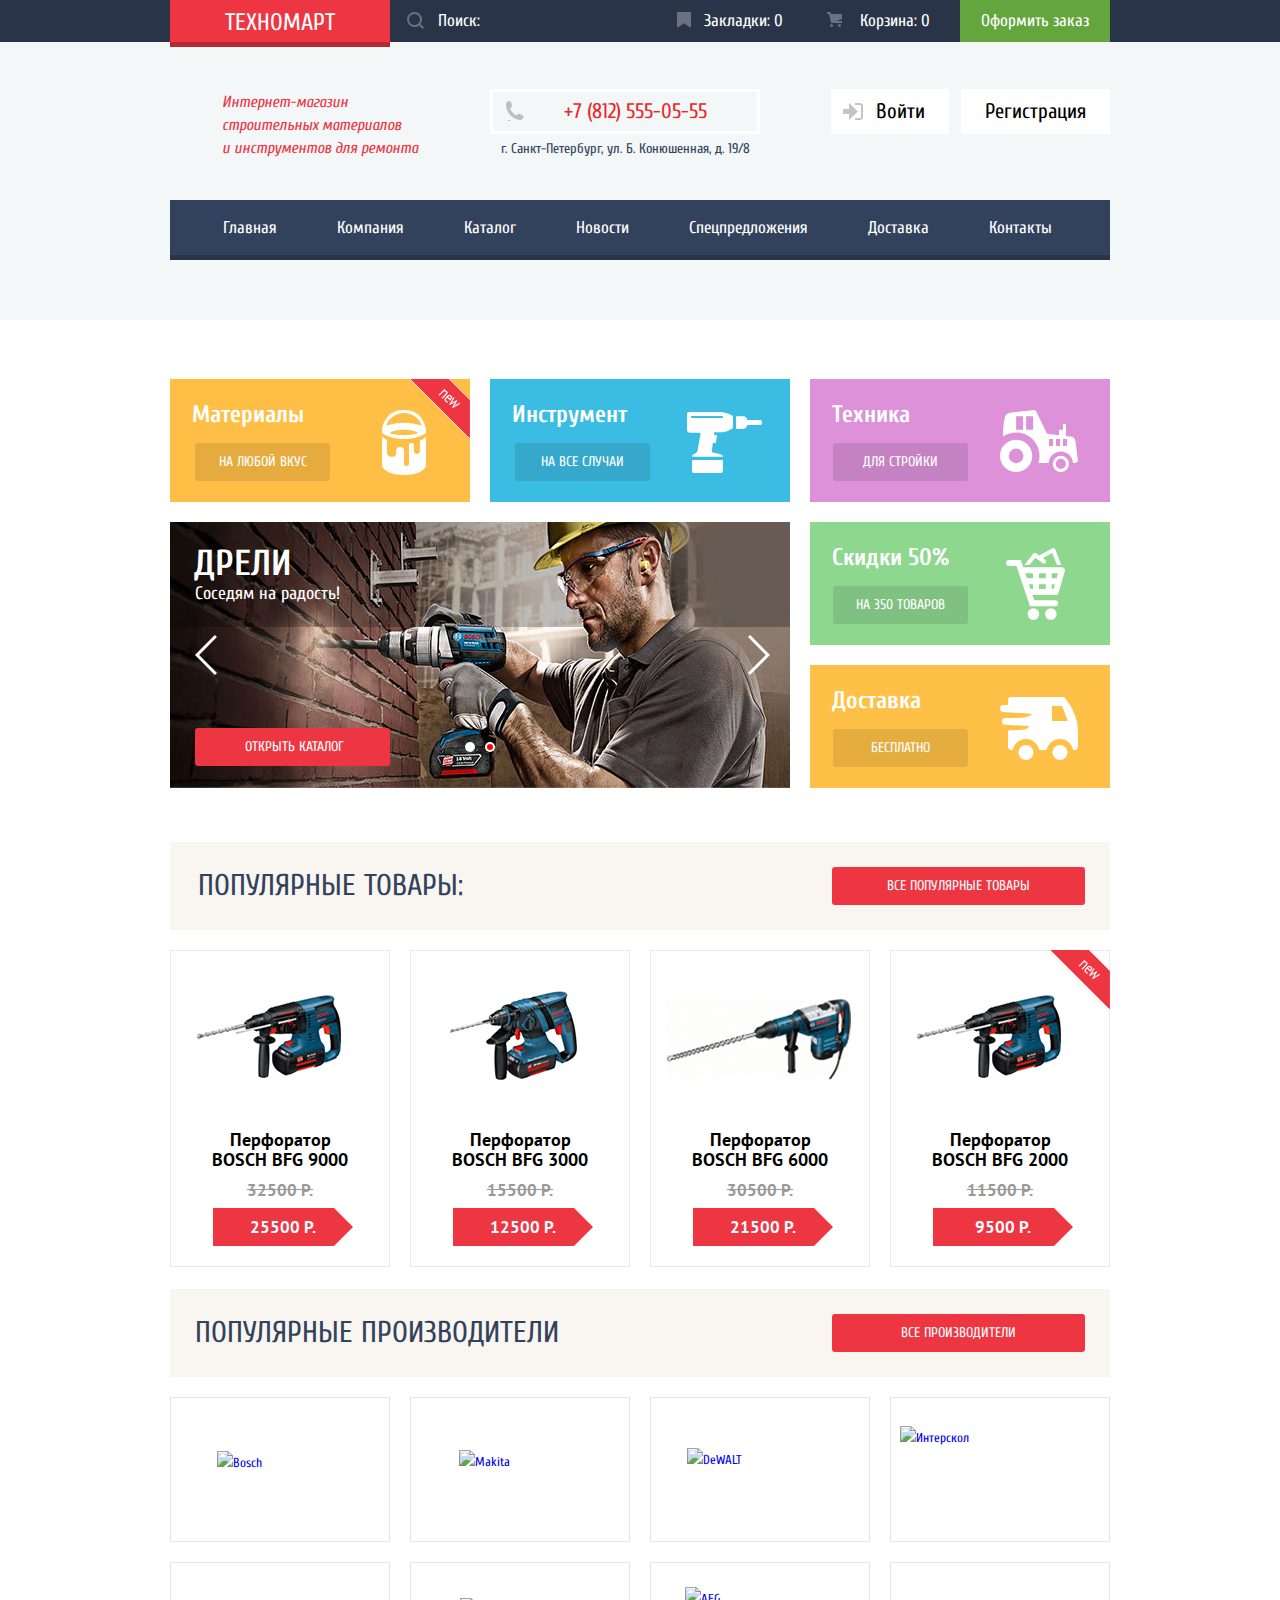
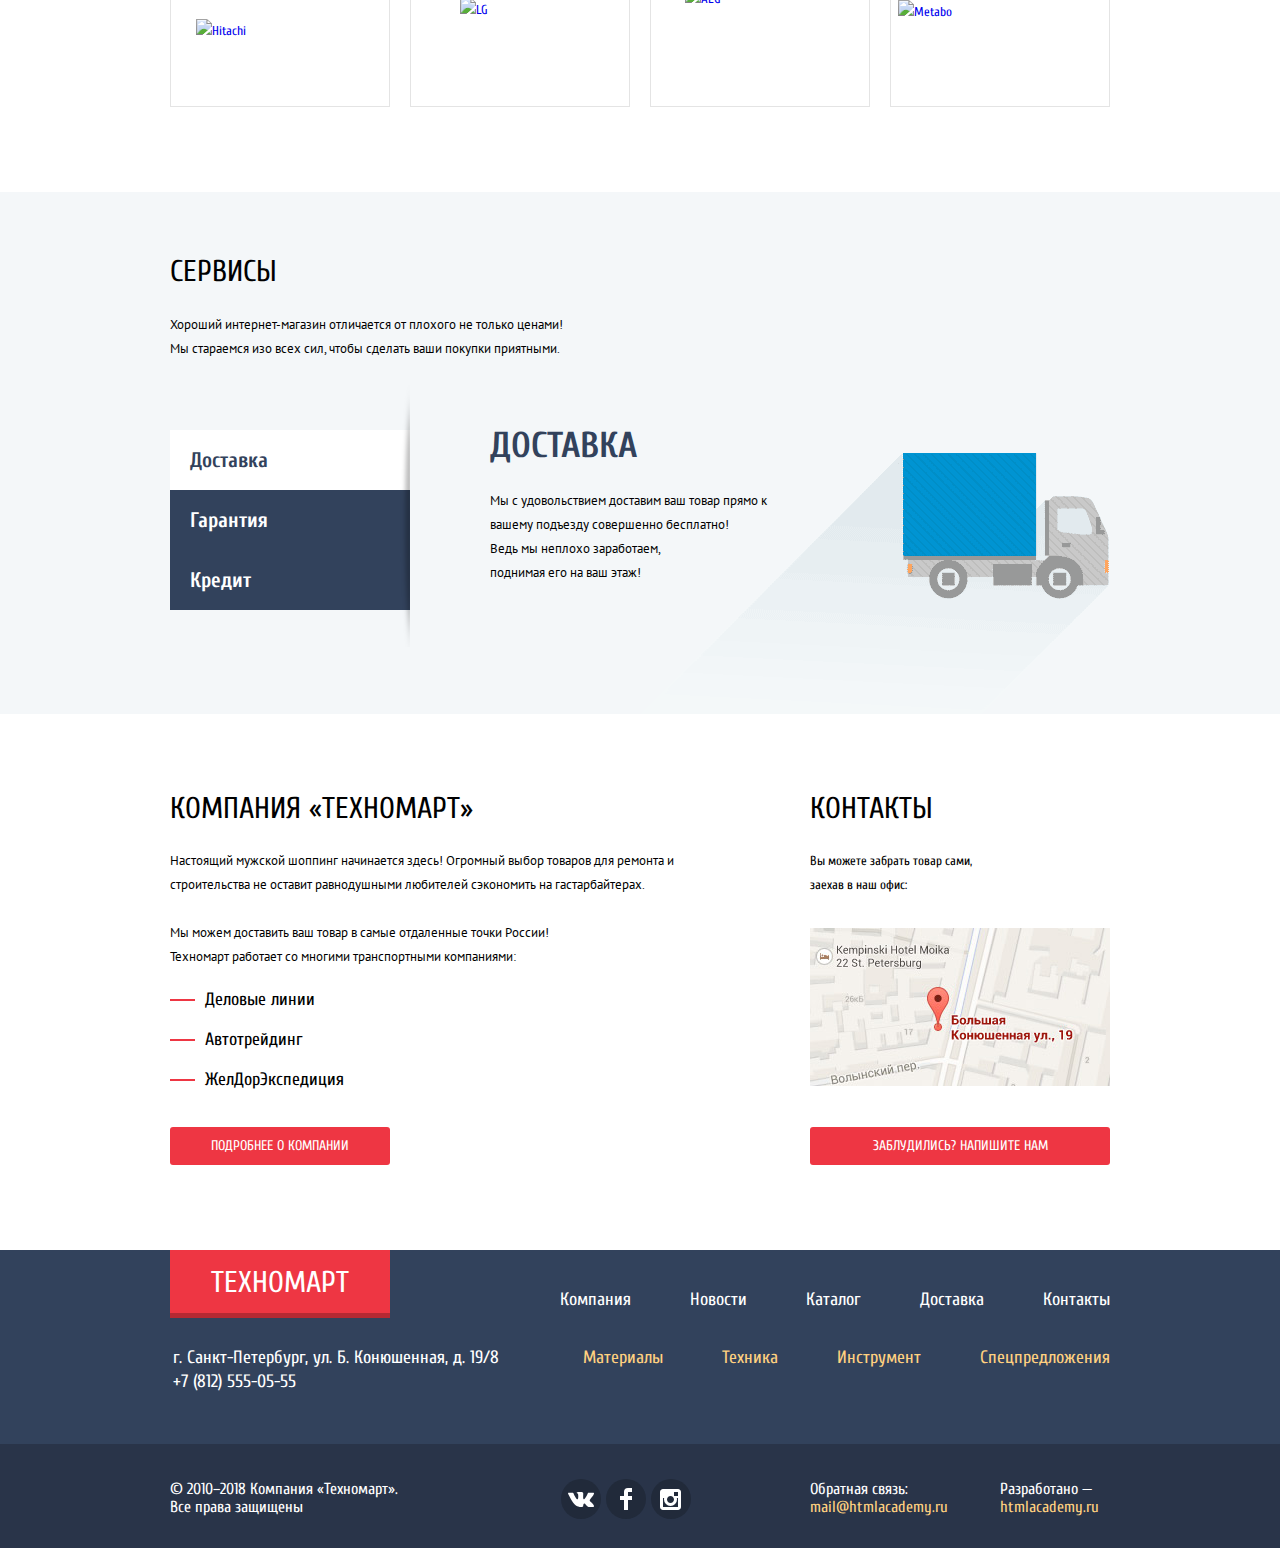
==== index.html @ 617eb65d "Fix d4" ====
<!DOCTYPE html>
<html lang="ru">
  <head>
    <meta charset="utf-8">
    <title>HTML Academy: Техномарт</title>
    <link href="https://fonts.googleapis.com/css?family=Cuprum:400,400i,700%7CPT+Sans:400,700&amp;subset=cyrillic" rel="stylesheet">
    <link rel="stylesheet" href="css/style.css">
  </head>
  <body>
	  <header class="site-header">
      <div class="site-header-bar">
        <div class="container">
          <a class="header-logo">Техномарт</a>
          <form class="bar-search" action="catalog.html" method="get">
            <label for="search-query" class="visually-hidden">Поиск по сайту</label>
            <input type="text" id="search-query" name="search-query" placeholder="Поиск:">
            <svg xmlns="http://www.w3.org/2000/svg" width="17" height="17" viewBox="0 0 17 17"><path d="M17 15.586l-3.542-3.542A7.465 7.465 0 0 0 15 7.5 7.5 7.5 0 1 0 7.5 15c1.71 0 3.282-.579 4.544-1.542L15.586 17 17 15.586zM2 7.5C2 4.467 4.467 2 7.5 2 10.532 2 13 4.467 13 7.5c0 3.032-2.468 5.5-5.5 5.5A5.506 5.506 0 0 1 2 7.5z"/></svg>
          </form>
          <a class="bar-bookmarks-link" href="#">Закладки: 0</a>
          <a class="bar-cart-link" href="#">Корзина: 0</a>
          <a class="bar-order-link" href="#">Оформить заказ</a>
        </div>
      </div>

      <div class="site-header-content container">
        <p class="header-slogan">Интернет-магазин строительных материалов и&nbsp;инструментов для ремонта</p>
        <div class="header-contacts">
          <a href="tel:+78125550555">+7 (812) 555-05-55</a>
          <p>г. Санкт-Петербург, ул. Б. Конюшенная, д. 19/8</p>
        </div>
        <ul class="authorization-block">
          <li><a class="login-link" href="#">Войти</a></li>
          <li><a class="registration-link" href="#">Регистрация</a></li>
        </ul>
      </div>

		  <nav class="site-header-menu container">
        <ul>
          <li><a href="index.html">Главная</a></li>
          <li><a href="#">Компания</a></li>
          <li><a href="catalog.html">Каталог</a></li>
          <li><a href="#">Новости</a></li>
          <li><a href="#">Спецпредложения</a></li>
          <li><a href="#">Доставка</a></li>
          <li><a href="#">Контакты</a></li>
        </ul>
      </nav>
	  </header>

    <main>
      <h1 class="visually-hidden">Интернет-магазин строительных материалов "Техномарт"</h1>

      <section class="promo-block container">
        <h2 class="visually-hidden">Промо блок</h2>

        <div class="promo-grid">
          <div class="promo-left-container">
            <ul class="promo-list">
              <li class="promo-materials">
                <span class="new">new</span>
                <b>Материалы</b>
                <a href="#">На любой вкус</a>
              </li>
              <li class="promo-product">
                <b>Инструмент</b>
                <a href="#">На все случаи</a>
              </li>
            </ul>

            <div class="slider">
              <section class="slide" id="slide-1">
                <img src="img/slider-1.jpg" width="620" height="266" alt="Слайд дрели">
                <h3>Дрели</h3>
                <p>Соседям на радость!</p>
                <a class="button" href="catalog.html">Открыть каталог</a>
              </section>
              <!-- <section class="slide" id="slide-2">
                <img src="img/slider-2.jpg" width="620" height="266" alt="Слайд перфораторы">
                <h3>Перфораторы</h3>
                <p>Настоящие мужские игрушки!</p>
                <a class="button" href="catalog.html">Открыть каталог</a>
              </section> -->

              <ul class="slider-dots">
                <li>
                  <a href="#slide-1">
                    <span class="visually-hidden">Слайд 1</span>
                  </a>
                </li>
                <li>
                  <a class="active" href="#slide-2">
                    <span class="visually-hidden">Слайд 2</span>
                  </a>
                </li>
              </ul>

              <button type="button" class="slider-previous-button"><img src="img/icon-left.svg" width="22" height="40" alt="Предыдущий слайд"></button>
              <button type="button" class="slider-next-button"><img src="img/icon-right.svg" width="22" height="40" alt="Следующий слайд"></button>
            </div>
        </div>

        <ul class="promo-list right-promo-col">
          <li class="promo-technics">
            <b>Техника</b>
            <a href="#">Для стройки</a>
          </li>
          <li class="promo-sale">
            <b>Скидки 50%</b>
            <a href="#">На 350 товаров</a>
          </li>
          <li class="promo-delivery">
            <b>Доставка</b>
            <a href="#">Бесплатно</a>
          </li>
        </ul>

        </div>
      </section>

      <section class="block-with-items popular-products-block container">
        <header>
          <h2>Популярные товары:</h2>
          <a class="button header-button" href="#">Все популярные товары</a>
        </header>

        <ul class="popular-products-list">
          <li>
            <article class="card">
              <img src="img/product-1.jpg" width="218" height="100" alt="Перфоратор BOSCH BFG 9000">
              <h3 class="product-title"><a href="#">Перфоратор BOSCH BFG 9000</a></h3>
              <s>32500 Р.</s>
              <a class="price" href="#">25500 Р.</a>
              <div class="card-buttons">
                <button type="button" class="buy-button">Купить</button>
                <button type="button" class="favorites-button">В закладки</button>
              </div>
            </article>
          </li>
          <li>
            <article class="card">
              <img src="img/product-2.jpg" width="218" height="100" alt="Перфоратор BOSCH BFG 3000">
              <h3 class="product-title"><a href="#">Перфоратор BOSCH BFG 3000</a></h3>
              <s>15500 Р.</s>
              <a class="price" href="#">12500 Р.</a>
              <div class="card-buttons">
                <button type="button" class="buy-button">Купить</button>
                <button type="button" class="favorites-button">В закладки</button>
              </div>
            </article>
          </li>
          <li>
            <article class="card">
              <img src="img/product-3.jpg" width="218" height="100" alt="Перфоратор BOSCH BFG 6000">
              <h3 class="product-title"><a href="#">Перфоратор BOSCH BFG 6000</a></h3>
              <s>30500 Р.</s>
              <a class="price" href="#">21500 Р.</a>
              <div class="card-buttons">
                <button type="button" class="buy-button">Купить</button>
                <button type="button" class="favorites-button">В закладки</button>
              </div>
            </article>
          </li>
          <li>
            <article class="card">
              <img src="img/product-1.jpg" width="218" height="100" alt="Перфоратор BOSCH BFG 2000">
              <h3 class="product-title"><a href="#">Перфоратор BOSCH BFG 2000</a></h3>
              <span class="new">new</span>
              <s>11500 Р.</s>
              <a class="price" href="#">9500 Р.</a>
              <div class="card-buttons">
                <button type="button" class="buy-button">Купить</button>
                <button type="button" class="favorites-button">В закладки</button>
              </div>
            </article>
          </li>
        </ul>
      </section>

      <section class="block-with-items popular-brands-block container">
        <header>
          <h2>Популярные производители</h2>
          <a class="button header-button" href="#">Все производители</a>
        </header>

        <ul class="brands-list">
          <li>
            <a href="#">
              <img src="img/logo-bosch.jpg" width="126" height="37" alt="Bosch">
            </a>
          </li>
          <li>
            <a href="#">
              <img src="img/logo-makita.jpg" width="123" height="40" alt="Makita">
            </a>
          </li>
          <li>
            <a href="#">
              <img src="img/logo-dewalt.jpg" width="146" height="44" alt="DeWALT">
            </a>
          </li>
          <li>
            <a href="#">
              <img src="img/logo-interskol.jpg" width="200" height="88" alt="Интерскол">
            </a>
          </li>
          <li>
            <a href="#">
              <img src="img/logo-hitachi.jpg" width="169" height="31" alt="Hitachi">
            </a>
          </li>
          <li>
            <a href="#">
              <img src="img/logo-lg.jpg" width="121" height="73" alt="LG">
            </a>
          </li>
          <li>
            <a href="#">
              <img src="img/logo-aeg.jpg" width="151" height="96" alt="AEG">
            </a>
          </li>
          <li>
            <a href="#">
              <img src="img/logo-metabo.jpg" width="204" height="69" alt="Metabo">
            </a>
          </li>
        </ul>
      </section>

      <section class="services-block">
        <div class="container">
          <header>
            <h2>Сервисы</h2>
            <p>Хороший интернет-магазин отличается от плохого не только ценами! Мы стараемся изо всех сил, чтобы сделать ваши покупки приятными.</p>
          </header>

          <div class="delivery-section">
            <ul class="delivery-list">
              <li><a class="active" href="#">Доставка</a></li>
              <li><a href="#">Гарантия</a></li>
              <li><a href="#">Кредит</a></li>
            </ul>

            <div>
              <section>
                <h3>Доставка</h3>
                <p>Мы с удовольствием доставим ваш товар прямо к вашему подъезду совершенно бесплатно!</p>
                <p class="narrow-p">Ведь мы неплохо заработаем, поднимая его на ваш этаж!</p>
              </section>
              <!-- <section>
                <h3>Гарантия</h3>
                <p>Официальная гарантия от всех производителей!</p>
              </section>
              <section>
                <h3>Кредит</h3>
                <p>Беспроцентный кредит на все покупки!</p>
              </section> -->
            </div>
          </div>
        </div>
      </section>

      <div class="about-site-container container">
        <section class="about-site">
          <h2>Компания «Техномарт»</h2>
          <p>Настоящий мужской шоппинг начинается здесь! Огромный выбор товаров для ремонта и строительства не оставит равнодушными любителей сэкономить на гастарбайтерах.</p>
          <p class="narrow-p">Мы можем доставить ваш товар в самые отдаленные точки России! Техномарт работает со многими транспортными компаниями:</p>
          <ul>
            <li>Деловые линии</li>
            <li>Автотрейдинг</li>
            <li>ЖелДорЭкспедиция</li>
          </ul>
          <a class="button" href="#">Подробнее о компании</a>
        </section>

        <section class="site-contacts">
          <h2>Контакты</h2>
          <p>Вы можете забрать товар сами, заехав в наш офис:</p>
          <a class="contacts-button-map" href="#popup-map"><img src="img/map.jpg" width="300" height="158" alt="Схема расположения офиса"></a>
          <a class="button write-us-link" href="#">Заблудились? Напишите нам</a>
        </section>
      </div>
    </main>

    <footer class="site-footer">
      <div class="footer-top-row container">
        <div class="footer-logo-block">
          <a class="footer-logo">Техномарт</a>
          <p class="footer-address">г. Санкт-Петербург, ул. Б. Конюшенная, д. 19/8 <a href="tel:+78125550555">+7 (812) 555-05-55</a></p>
        </div>

        <nav class="footer-menu">
          <ul class="footer-menu-site">
            <li><a href="#">Компания</a></li>
            <li><a href="#">Новости</a></li>
            <li><a href="catalog.html">Каталог</a></li>
            <li><a href="#">Доставка</a></li>
            <li><a href="#">Контакты</a></li>
          </ul>
          <ul class="footer-menu-catalog">
            <li><a href="#">Материалы</a></li>
            <li><a href="#">Техника</a></li>
            <li><a href="#">Инструмент</a></li>
            <li><a href="#">Спецпредложения</a></li>
          </ul>
        </nav>
      </div>

      <div class="footer-contacts-row">
        <div class="container">
          <p class="copyright-text">© 2010–2018 Компания «Техномарт». Все&nbsp;права защищены</p>

          <ul class="social-list">
            <li>
              <a class="vk-link" href="#">
                <svg xmlns="http://www.w3.org/2000/svg" width="26" height="15" viewBox="0 0 26 15"><path d="M16.138 11.51c.956-.309 2.18 2.04 3.483 2.939.978.681 1.727.534 1.727.534l3.473-.05s1.815-.112.957-1.554c-.071-.12-.503-1.069-2.585-3.022-2.177-2.043-1.882-1.712.739-5.244 1.597-2.153 2.236-3.468 2.036-4.028-.192-.539-1.365-.399-1.365-.399L20.69.713c-.381.001-.704.119-.851.515-.003.004-.621 1.666-1.445 3.079-1.741 2.989-2.436 3.148-2.724 2.961-.661-.433-.494-1.737-.494-2.664 0-2.897.432-4.105-.846-4.417-.427-.104-.739-.172-1.828-.182-1.392-.021-2.574 0-3.244.329-.445.223-.786.712-.579.74.26.035.843.16 1.155.586.401.552.389 1.789.389 1.789s.229 3.411-.54 3.834c-.528.29-1.25-.302-2.803-3.016-.793-1.388-1.392-2.922-1.392-2.922s-.116-.285-.326-.441c-.25-.185-.6-.244-.6-.244L.848.684S.29.7.085.946c-.182.218-.015.668-.015.668s2.909 6.881 6.203 10.347c3.02 3.182 6.452 2.971 6.452 2.971h1.555s.469-.054.709-.312c.224-.24.214-.691.214-.691s-.031-2.109.935-2.419z"/></svg>
                <span class="visually-hidden">Вконтакте</span>
              </a>
            </li>
            <li>
              <a class="fb-link" href="#">
                <svg xmlns="http://www.w3.org/2000/svg" width="12" height="22" viewBox="0 0 12 22"><path d="M12 4V0H8a4 4 0 0 0-4 4v4H0v4h4v10h4V12h4V8H8V4h4z"/></svg>
                <span class="visually-hidden">Facebook</span>
              </a>
            </li>
            <li>
              <a class="ig-link" href="#">
                <svg xmlns="http://www.w3.org/2000/svg" width="21" height="21" viewBox="0 0 21 21"><path d="M18 0H3C1.35 0 0 1.35 0 3v15c0 1.65 1.35 3 3 3h15c1.65 0 3-1.35 3-3V3c0-1.65-1.35-3-3-3zm-7.5 7c1.93 0 3.5 1.57 3.5 3.5S12.43 14 10.5 14 7 12.43 7 10.5 8.57 7 10.5 7zM18 18H3V9h1.181A6.504 6.504 0 0 0 4 10.5a6.5 6.5 0 1 0 13 0 6.45 6.45 0 0 0-.181-1.5H18v9zm0-11h-4V3h4v4z"/></svg>
                <span class="visually-hidden">Instagram</span>
              </a>
            </li>
          </ul>

          <p class="footer-feedback">Обратная связь: <a href="mailto:mail@htmlacademy.ru">mail@htmlacademy.ru</a></p>
          <p class="footer-developer-info">Разработано — <a href="https://htmlacademy.ru/intensive/htmlcss">htmlacademy.ru</a></p>
        </div>
      </div>
    </footer>

    <section class="popup popup-map display-none" id="popup-map">
      <h2 class="visually-hidden">Всплывающая карта</h2>
      <iframe src="https://www.google.com/maps/embed?pb=!1m18!1m12!1m3!1d1998.6037999040354!2d30.322010416394033!3d59.938716271971415!2m3!1f0!2f0!3f0!3m2!1i1024!2i768!4f13.1!3m3!1m2!1s0x4696310fca5ba729%3A0xea9c53d4493c879f!2sBolshaya+Konyushennaya+ul.%2C+19%2C+Sankt-Peterburg%2C+Russia%2C+191186!5e0!3m2!1sen!2s!4v1441888483426" width="940" height="446" allowfullscreen=""></iframe>
      <p><img src="img/big-map.jpg" alt="Крупная схема расположения офиса" width="940" height="446"></p>
      <button type="button" class="close-button"><img src="img/icon-close.svg" width="21" height="21" alt="Закрыть"></button>
    </section>

    <section class="popup popup-write-us display-none" id="write-us">
      <h2 class="visually-hidden">Форма обратной связи</h2>
      <form class="popup-form" id="feedback-form" action="https://echo.htmlacademy.ru" method="post">
        <p>
          <label for="name">Ваше имя:</label>
          <input id="name" type="text" name="name" placeholder="Имя Фамилия">
        </p>
        <p>
          <label for="email">Ваш e-mail:</label>
          <input id="email" type="text" name="email" placeholder="email@example.com">
        </p>
        <p class="message-field">
          <label for="message">Текст письма:</label>
          <textarea id="message" name="message" placeholder="В свободной форме"></textarea>
        </p>
      </form>
      <footer>
        <button class="button write-us-button" type="submit" form="feedback-form">Отправить</button>
      </footer>
      <button type="button" class="close-button"><img src="img/icon-close.svg" width="21" height="21" alt="Закрыть"></button>
    </section>

    <script src="js/scripts.js"></script>
  </body>
</html>
---- css/style.css ----
/* =========== shared ============ */
body {
  font-family: 'Cuprum', Arial, sans-serif;
  font-size: 13px;
  line-height: 24px;
  margin: 0;
  min-width: 960px;

}

img {
  max-width: 100%;
  height: auto;
}

a {
  text-decoration: none;
}

.visually-hidden:not(:focus):not(:active),
input[type="checkbox"].visually-hidden,
input[type="radio"].visually-hidden {
  position: absolute;

  width: 1px;
  height: 1px;
  margin: -1px;
  border: 0;
  padding: 0;

  white-space: nowrap;

  clip-path: inset(100%);
  clip: rect(0 0 0 0);
  overflow: hidden;
}


.container {
  margin-right: auto;
  margin-left: auto;
  width: 940px;
}

.button {
  font-family: 'Cuprum', Arial, sans-serif;
  font-size: 14px;
  text-align: center;
  line-height: 38px;
  border-radius: 3px;
  text-transform: uppercase;
  background-color: #ee3643;
  text-decoration: none;
  color: #fff;
  border: none;
  cursor: pointer;
}

.button:hover {
  background-color: #ca2c37;
}

.button:active {
  background-color: #ba2732;
}

.button-outline {
  font-family: 'PT Sans', Arial, sans-serif;
  font-size: 13px;
  line-height: 18px;
  background-color: #fff;
  border: 1px solid #e5e5e5;
  border-radius: 3px;
  text-decoration: none;
  color: #000;
  text-align: center;
  text-transform: uppercase;
}

.button-outline:hover {
  border-color: #bdc6ca;
}

.button-outline:active {
  border-color: #ee3643;
}




/* =========== site-header ============ */
.site-header {
  background-color: #f3f7f8;
  padding-bottom: 65px;
}

.site-header-bar {
  font-size: 17px;
  line-height: 18px;
  background-color: #293449;
}

.site-header-bar .container {
  display: flex;
}

.header-logo {
  font-size: 24px;
  text-transform: uppercase;
  background-color: #ee3643;
  color: #fff;
  line-height: 39px;
  padding-top: 3px;
  width: 220px;
  text-align: center;
  box-shadow: 0px 5px 0px 0px #b52933;
}

.header-logo:hover {
  background-color: #ca2c37;
}

.header-logo:active {
  background-color: #ba2732;
}

.bar-search {
  position: relative;
}

.bar-search input {
  width: 222px;
  font-family: 'Cuprum', Arial, sans-serif;
  font-size: 17px;
  line-height: 40px;
  border: none;
  background-color: #293449;
  color: #fff;
  padding-left: 48px;
  padding-right: 0;
}

.bar-search input:hover {
  background-color: #212a3a;
}

.bar-search input:focus {
  background-color: #fff;
  color: #000;
}

.bar-search input::-webkit-input-placeholder { color: #fff; }
.bar-search input::-moz-placeholder { color: #fff; }
.bar-search input:-ms-input-placeholder { color: #fff; }
.bar-search input::placeholder { color: #fff }

.bar-search input:focus::-webkit-input-placeholder { color: #000; }
.bar-search input:focus::-moz-placeholder { color: #000; }
.bar-search input:focus:-ms-input-placeholder { color: #000; }
.bar-search input:focus::placeholder { color: #000 }

.bar-search svg {
  position: absolute;
  fill: #fff;
  opacity: 0.3;
  top: 12px;
  left: 17px;
}

.bar-search input:hover + svg {
  opacity: 1;
}

.bar-search input:focus + svg {
  opacity: 1;
  fill: #ee3643;
}


.bar-bookmarks-link,
.bar-cart-link,
.bar-order-link {
  font-size: 17px;
  line-height: 42px;
  color: #fff;
  text-decoration: none;
}

.bar-order-link {
  text-align: center;
}

.bar-bookmarks-link {
  width: 150px;
  position: relative;
  text-indent: 44px;
}

.bar-bookmarks-link::before {
  content: "";
  background: url(../img/icon-bookmark.svg);
  position: absolute;
  width: 14px;
  height: 16px;
  top: 12px;
  left: 17px;
  opacity: 0.3;
}

.bar-bookmarks-link:hover::before {
  opacity: 1;
}

.bar-cart-link {
  width: 150px;
  position: relative;
  text-indent: 50px;
}

.bar-cart-link::before {
  content: "";
  background: url(../img/icon-cart.svg);
  position: absolute;
  width: 15px;
  height: 15px;
  top: 12px;
  left: 17px;
  opacity: 0.3;
}

.bar-cart-link:hover::before {
  opacity: 1;
}

.bar-order-link {
  width: 150px;
  background-color: #63a63e;
}

.bar-bookmarks-link:hover,
.bar-cart-link:hover {
  background-color: #212a3a;
}

.bar-order-link:hover {
  background-color: #5fbb2d;
}

.bar-bookmarks-link:active,
.bar-cart-link:active {
  background-color: #161d29;
  opacity: 0.6;
}

.bar-order-link:active {
  background-color: #518534;
  opacity: 0.6;
}

.bar-cart-link.with-items {
  background-color: #ee3643;
}

.bar-cart-link.with-items:hover {
  background-color: #ca2c37;
}

.bar-cart-link.with-items:active {
  background-color: #ba2732;
}

.site-header-content {
  display: flex;
  padding-top: 47px;
  padding-bottom: 39px;
}

.header-slogan {
  width: 200px;
  font-style: italic;
  font-size: 16px;
  line-height: 23px;
  color: #ee3643;
  padding-left: 52px;
  padding-right: 68px;
  margin-top: 2px;
  margin-bottom: 0;
}

.header-contacts {
  width: 270px;
  text-align: center;
  position: relative;
}

.header-contacts::before {
  content: "";
  position: absolute;
  background: url(../img/icon-phone.svg);
  width: 20px;
  height: 20px;
  top: 12px;
  left: 15px;
}

.header-contacts a {
  font-size: 21px;
  color: #e9292a;
  text-decoration: none;
  display: block;
  border: 3px solid #fff;
  padding-left: 21px;
  line-height: 39px;
}

.header-contacts p {
  font-size: 14px;
  color: #32425c;
  margin-top: 3px;
  margin-bottom: 0;
}


.authorization-block {
  margin-left: auto;
  display: flex;
  align-items: flex-start;
  margin-top: 0;
  margin-bottom: 0;
  padding-left: 0;
  list-style: none;
}

.authorization-block a {
  font-size: 21px;
  text-decoration: none;
  color: #000;
  background-color: #fff;
  line-height: 45px;
  padding: 0 24px;
  display: inline-block;
}

.authorization-block a:hover {
  color: #ee3643;
}

.authorization-block a:active {
  color: #cacaca;
}

.authorization-block .login-link {
  margin-right: 12px;
  padding-left: 45px;
  position: relative;
}

.login-link::before {
  content: "";
  position: absolute;
  background: url(../img/icon-login.svg);
  width: 20px;
  height: 17px;
  top: 14px;
  left: 12px;
  opacity: 0.3;
  filter: grayscale(100%);
}

.login-link:hover::before {
  opacity: 1;
  filter: grayscale(0%);
}

.login-link:active::before {
  opacity: 0.2;
}


/* user-block */

.user-block {
  margin-left: auto;
  font-size: 21px;
  position: relative;
}

.user-id {
  display: flex;
  background-color: #fff;
  font-size: 21px;
  margin-top: 0;
  margin-bottom: 4px;
}

.user-name {
  position: relative;
  padding: 0px 4px 0px 46px;
  flex-grow: 1;
  color: #000;
  text-decoration: none;
  min-width: 210px;
  line-height: 42px;
}

.user-name:active {
  opacity: 0.3;
}

.user-name::before {
  content: "";
  position: absolute;
  background: url(../img/icon-user.svg);
  width: 20px;
  height: 17px;
  top: 13px;
  left: 14px;
  opacity: 0.2;
  filter: grayscale(100%);
}

.user-name:hover::before {
  opacity: 1;
  filter: grayscale(0%);
}

.user-name:active::before {
  /* opacity: 0.2; */
}

.user-logout {
  position: relative;
  padding: 10px;
  width: 20px;
  flex-shrink: 0;
}

.user-logout::before {
  content: "";
  position: absolute;
  top: 13px;
  left: 9px;
  width: 22px;
  height: 17px;
  background: url(../img/icon-logout.svg);
  opacity: 0.2;
  filter: grayscale(100%);
}

.user-logout:hover::before {
  opacity: 1;
  filter: grayscale(0%);
}

.user-links {
  display: flex;
  align-items: baseline;
  margin-top: 7px;
  margin-bottom: 0;
  padding-left: 18px;
  list-style: none;
  font-size: 16px;
}

.user-links li {
  position: relative;
}

.user-links li:not(:last-child) {
  padding-right: 32px;
}

.user-links li:not(:last-child)::after {
  content: "";
  position: absolute;
  top: 9px;
  right: 13px;
  width: 4px;
  height: 4px;
  border-radius: 50%;
  background-color: #000;
}

.user-links a {
  color: #32425c;
}

.user-links a:hover {
  color: #ee3643;
}

.user-links a:active {
  color: #32425c;
  opacity: 0.2;
}

/* .user-block {

}

.user-block a:hover {
  color: #ee3643;
}

.user-block a:active {
  color: #cacaca;
}

.user-link {

}

.user-link::before {
  content: "";
  position: absolute;
  background: url(../img/icon-user.svg);
  width: 20px;
  height: 17px;
  top: 14px;
  left: 12px;
  opacity: 0.2;
}

.user-link:hover {
  color: #000;
}
.user-link:hover::before {
  opacity: 1;
}

.user-link:active::before {
  opacity: 0.2;
}

.logout-link {
  text-decoration: none;
  position: absolute;
  right: 20px;
  top: 12px;
}

.logout-link:hover path {
  fill: #000;
}


.orders-link,
.admin-link {
  font-size: 16px;
  line-height: 18px;
  color: #32425c;
}

.orders-link {
  padding-left: 10px;
}

.admin-link {
  padding-left: 30px;
  position: relative;
}

.admin-link::before {
  content: "";
  position: absolute;
  width: 4px;
  height: 4px;
  border-radius: 50%;
  background: #000;
  top: 6px;
  left: 10px;
} */



.site-header-menu {
  font-size: 17px;
  line-height: 55px;
  background-color: #32425c;
  box-shadow: 0px 5px 0px 0px #293449;
}

.site-header-menu ul {
  display: flex;
  list-style: none;
  /* justify-content: space-around; */
  margin-top: 0;
  margin-bottom: 0;
  padding-left: 0;

}

.site-header-menu a {
  color: #fff;
  text-decoration: none;
  display: block;
  padding-left: 30px;
  padding-right: 30px;
}

.site-header-menu li:first-child {
  padding-left: 23px;
}

.site-header-menu a:hover {
  background-color: #293449;
}

.site-header-menu a:active {
  color: #a8abaf;
}



/* =========== site-footer ============ */
.site-footer {
  font-size: 18px;
  background-color: #32425c;
  color: #fff;
}

.footer-top-row {
  display: flex;
}

.footer-logo-block {
  width: 350px;
}

.footer-logo {
  font-size: 30px;
  line-height: 61px;
  padding-top: 2px;
  background-color: #ee3643;
  color: #fff;
  display: block;
  text-decoration: none;
  box-shadow: 0px 5px 0px 0px #b52933;
  width: 220px;
  text-align: center;
  text-transform: uppercase;
}

.footer-address {
  margin-top: 33px;
  margin-bottom: 50px;
  padding-left: 3px;
}

.footer-address a {
  text-decoration: none;
  color: #fff;
  white-space: nowrap;
}

/* .footer-menu {
  width: 590px;
} */

.footer-menu {
  margin-top: 38px;
  width: 590px;
}

.footer-menu > ul {
  display: flex;
  justify-content: flex-end;
  list-style: none;
  margin-top: 0;
  margin-bottom: 0;
  padding-left: 0;
}

.footer-menu li {
  margin-left: 59px;
}

.footer-menu a {
  text-decoration: none;
}

.footer-menu a:hover {
  text-decoration: underline;
}

.footer-menu a:active {
  opacity: 0.5;
  text-decoration: none;
}

.footer-menu-site {
  display: flex;
}

.footer-menu-site a {
  color: #fff;
}

.footer-menu .footer-menu-catalog {
  margin-top: 34px;
}

.footer-menu-catalog a {
  color: #ffd180;
}

.footer-contacts-row {
  font-size: 16px;
  line-height: 18px;
  background-color: #293449;
  padding-top: 36px;
  padding-bottom: 30px;
}

.footer-contacts-row .container {
  display: flex;
}

.copyright-text {
  width: 270px;
  margin-top: 0;
  margin-bottom: 0;
}

.social-list {
  margin: -1px auto;
  list-style: none;
  display: flex;
  flex-wrap: wrap;
  justify-content: space-between;
  padding-left: 6px;
}

.social-list a {
  margin-right: 5px;
  border-radius: 50%;
  width: 40px;
  height: 40px;
  display: flex;
  align-items: center;
  justify-content: center;
  background-color: #212a3a;
}

.social-list a:hover,
.social-list a:active {
  background-color: #ee3643;
}

.social-list path {
  fill: #fff;
}

.footer-feedback {
  width: 190px;
  margin-top: 0;
  margin-bottom: 0;
}

.footer-developer-info {
  width: 110px;
  margin-top: 0;
  margin-bottom: 0;
}

.footer-feedback a,
.footer-developer-info a {
  color: #ffd180;
  text-decoration: none;
}

.footer-feedback a:hover,
.footer-developer-info a:hover {
  text-decoration: underline;
}

.footer-feedback a:active,
.footer-developer-info a:active {
  color: #ee3643;
  text-decoration: none;
}



/* =========== popups ============ */
.popup {
  border-top: 7px solid #ff5257;
  position: fixed;
  box-shadow: 0px 0px 40px 20px rgba(0,0,0,0.75);
}

.popup .close-button {
  position: absolute;
  top: 0;
  right: -1px;
  width: 42px;
  height: 42px;
  cursor: pointer;
  background: none;
  border: 0;
}

.popup footer {
  background-color: #f4f4f4;
}


.popup-map {
  top: 120px;
  left: 50%;
  width: 940px;
  min-height: 446px;
  margin-left: -470px;
}

.popup-map p {
  margin-top: 0;
  margin-bottom: 0;
  position: absolute;
  z-index: 1;
}

.popup-map iframe {
  position: absolute;
  z-index: 2;
  border: 0;
}

.popup-map .close-button {
  z-index: 3;
}


.popup-write-us {
  top: 120px;
  left: 50%;
  width: 620px;
  margin-left: -310px;
  background: #fff;
}

.popup-form {
  padding: 46px 80px 28px 80px;
  display: flex;
  flex-wrap: wrap;
  width: 460px;
}

.popup-form p {
  margin-top: 0;
  margin-bottom: 0;
}

.popup-form p:first-child {
  margin-right: 20px;
}

.popup-form input {
  font-family: 'PT Sans', Arial, sans-serif;
  font-size: 13px;
  border: 2px solid #d7dcde;
  width: 220px;
  padding: 8px 14px;
  box-sizing: border-box;
}

.popup-form input:hover {
  border-color: #b5b5b5;
}

.popup-form input:focus {
  border-color: #ee3643;
}

.message-field {
  padding-top: 21px;
}

.message-field label {
  padding-left: 1px;
}

.message-field textarea {
  font-family: 'PT Sans', Arial, sans-serif;
  font-size: 13px;
  line-height: 18px;
  width: 460px;
  box-sizing: border-box;
  height: 115px;
  border: 2px solid #d7dcde;
  padding: 9px 14px;
}

.popup-form label {
  font-size: 18px;
  line-height: 18px;
  display: block;
  margin-bottom: 9px;
}

.popup-write-us footer {
  padding-top: 36px;
  padding-bottom: 37px;
}

.write-us-button {
  margin: 0 auto;
  display: block;
  width: 460px;
}


.product-added-popup {
  top: 120px;
  left: 50%;
  width: 620px;
  margin-left: -310px;
  background: #fff;
}

.product-added-popup h2 {
  font-size: 30px;
  font-weight: normal;
  padding: 68px 80px 71px 180px;
  margin-top: 0;
  margin-bottom: 0;
  position: relative;
}

.product-added-popup h2::before {
  content: "";
  position: absolute;
  top: 48px;
  left: 81px;
  width: 66px;
  height: 66px;
  background-image: url(../img/icon-mark.svg);
}

.product-added-popup footer {
  padding: 36px 80px;
  display: flex;
}

.product-added-popup .button {
  width: 220px;
}

.product-added-popup .button-checkout {
  margin-right: 16px;
  padding-top: 2px;
}

.product-added-popup .continue-button {
  line-height: 36px;
  background-color: #fff;
  color: #000;
}


/* =========== index.html ============ */
/* promo-block */
.promo-block {
  padding-top: 59px;
}

.promo-grid {
  display: flex;
  justify-content: space-between;
}

.promo-left-container .promo-list {
  display: flex;
  justify-content: space-between;
}

.promo-list {
  list-style: none;
  margin-top: 0;
  margin-bottom: 0;
  padding-left: 0;
}

.promo-list li {
  width: 278px;
  min-height: 102px;
  margin-bottom: 20px;
  padding-left: 22px;
  padding-top: 21px;
  position: relative;
}

.promo-list .promo-materials {
  background: url(../img/icon-1.svg) 212px 31px no-repeat;
  background-color: #ffbf47;
}
.promo-list .promo-product {
  background: url(../img/icon-2.svg) 197px 33px no-repeat;
  background-color: #3bbce3;
}
.promo-list .promo-technics {
  background: url(../img/icon-3.svg) 190px 31px no-repeat;
  background-color: #dc91d8;
}
.promo-list .promo-sale {
  background: url(../img/icon-4.svg) 196px 26px no-repeat;
  background-color: #8ed78f;
}
.promo-list .promo-delivery {
  background: url(../img/icon-5.svg) 190px 32px no-repeat;
  background-color: #ffc047;
}

.promo-list b {
  font-size: 24px;
  line-height: 30px;
  color: #fff;
}

.promo-list a {
  font-size: 14px;
  line-height: 38px;
  width: 135px;
  text-transform: uppercase;
  text-decoration: none;
  color: #fff;
  background-color: rgba(0,0,0,0.1);
  display: block;
  text-align: center;
  margin-top: 13px;
  border-radius: 3px;
  margin-left: 3px;
}

.right-promo-col a {
  margin-left: 1px;
}

.promo-list .new {
  background-color: #ff5257;
  color: #fff;
  text-indent: -1000px;
  position: absolute;
  background: url(../img/new-flag.png) no-repeat;
  width: 60px;
  height: 59px;
  top: 0px;
  right: 0px;
}

.promo-list a:hover {
  background-color: rgba(0,0,0,0.2);
}

.promo-list a:active {
  background-color: rgba(0,0,0,0.3);
}

/* slider */
.slider {
  position: relative;
  width: 620px;
}

.slide {
  position: relative;
  padding: 24px;
  height: 218px;
}

.slide img {
  position: absolute;
  top: 0;
  left: 0;
  width: 100%;
  height: 100%;
}

.slide h3 {
  position: relative;
  font-weight: bold;
  font-size: 36px;
  line-height: 36px;
  text-transform: uppercase;
  color: #fff;
  margin-top: 0;
  margin-bottom: 0;
}

.slide p {
  position: relative;
  font-size: 18px;
  color: #fff;
  margin-top: 0; /* задать отступ до заголовка */
  margin-bottom: 0;
  padding-left: 1px;
}

.slide .button {
  position: absolute;
  bottom: 22px;
  left: 25px;
  width: 195px;
  text-indent: 4px;
}

.slider-next-button,
.slider-previous-button {
  position: absolute;
  top: 50%;
  margin: -20px 0 0 0;
  padding: 0;
  height: 40px;
  background: none;
  border: none;
  cursor: pointer;
}

.slider-previous-button {
  left: 25px;
}

.slider-next-button {
  right: 20px;
}

.slider-dots {
  display: flex;
  justify-content: center;
  position: absolute;
  left: 50%;
  bottom: 36px;
  width: 100px;
  margin-top: 0;
  margin-bottom: 0;
  margin-left: -50px;
  padding-left: 0;
  list-style: none;
}

.slider-dots li {
  margin-left: 5px;
  margin-right: 5px;
}

.slider-dots a {
  position: relative;
  display: block;
  width: 10px;
  height: 10px;
  border-radius: 50%;
  background-color: #fff;
}

.slider-dots .active::before {
  content: "";
  position: absolute;
  top: 50%;
  left: 50%;
  width: 6px;
  height: 6px;
  transform: translate(-50%, -50%);
  border-radius: 50%;
  background-color: #f00;
}


/* block-with-items */
.block-with-items header {
  display: flex;
  justify-content: space-between;
  align-items: center;
  background-color: #f9f5f0;
  padding: 25px;
}

.block-with-items h2 {
  font-size: 30px;
  line-height: 30px;
  text-transform: uppercase;
  color: #32425c;
  font-weight: normal;
  margin-top: 0;
  margin-bottom: 0;
  padding-left: 0px;
}

.block-with-items > ul {
  display: flex;
  flex-wrap: wrap;
  list-style: none;
  margin: 20px 0 0px;
  padding: 0;
}

.block-with-items .header-button {
  width: 253px;
}

/* popular-products-block */
.popular-products-block {
  margin-top: 34px;
}

.popular-products-block h2 {
  padding-left: 3px;
}

.popular-products-list li {
  margin-right: 20px;
  width: 220px;
}

.popular-products-list li:nth-child(4n) {
  margin-right: 0;
}

/* cards */
.card {
  font-family: 'PT Sans', Arial, sans-serif;
  font-weight: bold;
  font-size: 17px;
  line-height: 18px;
  border: 1px solid #eaeaea;
  position: relative;
}

.card:hover {
  box-shadow: 0px 10px 25px rgba(41,52,73,0.5);
}

.card img {
  margin-top: 34px;
}

.product-title {
  margin-top: 42px;
  margin-bottom: 0px;
  text-align: center;
  padding: 0px 30px;
}

.product-title a {
  font-family: 'PT Sans', Arial, sans-serif;
  font-weight: bold;
  font-size: 18px;
  line-height: 20px;
  text-decoration: none;
  color: #000;
}

.card s {
  font-family: 'PT Sans', Arial, sans-serif;
  font-weight: bold;
  color: #999999;
  margin-top: 11px;
  display: block;
  text-align: center;
}

.card .price {
  background-color: #ee3643;
  color: #fff;
  text-decoration: none;
  display: block;
  margin: 9px 36px 20px 42px;
  text-align: center;
  line-height: 38px;
  position: relative;
}

.card a.price:after {
    content: "";
    position: absolute;
    top: 0;
    right: -19px;
    width: 0;
    height: 0;
    border: 19px solid #fff;
    border-left-color: #ee3643;
  }

.card-buttons {
  display: none;
  flex-direction: column;
  position: absolute;
  top:32px;
  width: 100%;
  background: #fff;
  padding-top: 10px;
  padding-bottom: 10px;
}

.card:hover .card-buttons {
  display: flex;
}

.card button {
  font-family: 'Cuprum', Arial, sans-serif;
  font-size: 14px;
  line-height: 32px;
  border-radius: 3px;
  border: none;
  text-transform: uppercase;
  width: 135px;
  margin: 0 auto;
  cursor: pointer;
}

.card .buy-button {
  color: #fff;
  background-color: #63a63e;
  box-shadow: 0px 5px 0px 0px #367315;
  margin-bottom: 10px;
  padding-top: 4px;
  padding-bottom: 0;
}

.card .buy-button:hover {
  background-color: #5fbb2d;
}

.card .buy-button:active {
  background-color: #518534;
  transform: translateY(2px);
  box-shadow: 0px 3px 0px 0px #367315;
}

.card .buy-button::before {
  content: "";
  position: absolute;
  margin-left: -33px;
  margin-top: 7px;
  width: 15px;
  height: 15px;
  background-image: url(../img/icon-cart.svg);
  opacity: 0.3;
}

.card .buy-button:hover::before,
.card .buy-button:active::before {
  opacity: 1;
}

.card .favorites-button {
  color: #32425c;
  background-color: #fff;
  border: 3px solid #63a63e;
}

.card .favorites-button:hover {
  color: #32425c;
  border-color: #32425c;
}

.card .favorites-button:active {
  color: #c1c6ce;
  border-color: #c1c6ce;
}

.card .new {
  background-color: #ff5257;
  color: #fff;
  text-indent: -1000px;
  position: absolute;
  background: url(../img/new-flag.png) no-repeat;
  width: 60px;
  height: 59px;
  top: -1px;
  right: -1px;
  z-index: 1;
}

/* brands */
.popular-brands-block {
  margin-top: 22px;
}

.brands-list li {
  width: 218px;
  margin-right: 22px;
  min-height: 143px;
  margin-bottom: 22px;
}

.brands-list li:nth-child(4n) {
  margin-right: 0;
}

.brands-list a {
  display: flex;
  align-items: center;
  justify-content: center;
  border: 1px solid #e4e4e4;
  width: 100%;
  height: 100%;
}

.brands-list a:hover {
  border-color: #fff;
  box-shadow: 0px 10px 25px rgba(41,52,73,0.5);
}

.brands-list a:active {
  border-color: #fff;
  box-shadow: 0px 4px 10px rgba(41,52,73,0.5);
}

/* services-block */
.services-block {
  background-color: #f4f7f9;
  margin-top: 65px;
  padding-top: 65px;
}

.services-block h2 {
  font-size: 30px;
  line-height: 30px;
  text-transform: uppercase;
  font-weight: normal;
  margin-top: 0;
  margin-bottom: 26px;
}
.services-block p {
  font-family: 'PT Sans', Arial, sans-serif;
  width: 400px;
  margin-top: 0;
  margin-bottom: 0;
}

.delivery-section {
  display: flex;
  margin-top: 38px;
  position: relative;
}

.delivery-section::after {
  content: "";
  background: url(../img/shadow.png);
  width: 10px;
  height: 262px;
  position: absolute;
  left: 230px;
  top: -14px;
}

.delivery-section section {
  min-width: 620px;
  min-height: 286px;
  background: url(../img/bg-truck.png) no-repeat bottom 0px right 1px;
}

.delivery-list {
  list-style: none;
  margin-top: 31px;
  margin-bottom: 0;
  padding-left: 0;
  width: 240px;
}

.delivery-list a {
  font-weight: bold;
  font-size: 21px;
  line-height: 60px;
  text-decoration: none;
  background-color: #32425c;
  color: #fff;
  display: block;
  padding-left: 20px;
}

.delivery-list a:hover {
  background-color: #293449;
}

.delivery-list a.active {
  color: #32425c;
  background-color: #fff;
}

.delivery-section section {
  padding-left: 80px;
}

.delivery-section h3 {
  font-size: 36px;
  line-height: 36px;
  text-transform: uppercase;
  margin-top: 29px;
  margin-bottom: 25px;
  color: #32425c;
}

.delivery-section p {
  width: 280px;
}

.delivery-section .narrow-p {
  width: 180px;
}

.about-site-container {
  display: flex;
  justify-content: space-between;
  padding-top: 80px;
  margin-bottom: 85px;
}

.about-site {
  width: 560px;
}

.about-site h2 {
  font-size: 30px;
  line-height: 30px;
  text-transform: uppercase;
  font-weight: normal;
  margin-top: 0;
  margin-bottom: 25px;
}

.about-site p {
  font-family: 'PT Sans', Arial, sans-serif;
  margin-top: 0;
  margin-bottom: 0;
  padding-bottom: 24px;
}

.about-site .narrow-p {
  width: 400px;
}

.about-site ul {
  font-size: 18px;
  line-height: 20px;
  padding-left: 0;
  list-style: none;
  margin-top: -3px;
  margin-bottom: 37px;
}

.about-site li {
  position: relative;
  padding-left: 35px;
  margin-bottom: 20px;
}

.about-site li::before {
  content: "";
  position: absolute;
  width: 25px;
  height: 2px;
  background: #ee3643;
  left: 0px;
  top: 9px;
}

.about-site .button {
  width: 220px;
  display: block;
}

.site-contacts {
  width: 300px;
}

.site-contacts h2 {
  font-size: 30px;
  line-height: 30px;
  text-transform: uppercase;
  font-weight: normal;
  margin-top: 0;
  margin-bottom: 0;
}

.site-contacts p {
  margin-top: 25px;
  margin-bottom: 31px;
  padding-right: 120px;
}

.site-contacts .button {
  width: 100%;
  display: block;
  margin-top: 33px;
}




/* =========== catalog.html ============ */
.breadcrumbs {
  font-family: 'PT Sans', Arial, sans-serif;
  font-size: 13px;
  line-height: 18px;
  padding-left: 0;
  list-style: none;
  display: flex;
  justify-content: flex-start;
  margin-top: 20px;
  margin-bottom: 20px;
  position: relative;
}

.breadcrumbs li {
  position: relative;
  padding-left: 41px;
  background: url(../img/icon-right-small.svg) no-repeat 16px 2px;
}

.breadcrumbs li:first-child {
  padding-left: 0;
  background: none;
  margin-left: -2px;
}

.breadcrumbs a {
  text-decoration: none;
  color: #000;
  text-transform: uppercase;
}

.heading-products {
  font-size: 30px;
  line-height: 90px;
  font-weight: normal;
  color: #32425c;
  background-color: #f2f6f8;
  text-transform: uppercase;
  padding-left: 28px;
}

.catalog-section {
  display: flex;
  justify-content: space-between;
}


/* filter-form */
.filter-form {
  font-family: 'PT Sans', Arial, sans-serif;
  line-height: 18px;
  width: 220px;
}

.filter-form fieldset {
  margin: 0;
  padding: 0;
  border: 0;
}

.filter-form b {
  font-family: 'PT Sans', Arial, sans-serif;
  font-weight: normal;
  line-height: 38px;
  background-color: #f7f3ec;
  display: block;
  text-transform: uppercase;
  padding-left: 19px;
}

.filter-form legend {
  font-family: 'PT Sans', Arial, sans-serif;
  font-weight: bold;
  font-size: 17px;
  line-height: 30px;
  text-transform: uppercase;
}

.filter-form hr {
  border: 0;
  height: 1px;
  background: #e5e5e5;
  margin-top: 0px;
  margin-bottom: 0px;
}

.price-controls input {
  font-family: 'PT Sans', Arial, sans-serif;
  font-weight: normal;
  font-size: 17px;
  height: 38px;
  background-color: #f7f3ec;
  border: none;
  text-align: center;
}

/* price-slider */
.filter-form .price-fieldset {
  margin-bottom: 14px;
}

.price-fieldset legend {
  padding-top: 11px;
  margin-left: -2px;
}

.range-filter {
    padding-top:13px;
    width:220px;
    margin:auto;
    margin-bottom:10px;
}
.range-controls {
    position:relative;
    height:80px;
    margin-bottom:9px;
    padding:0 30px;
    background: #f7f3ec;
    border-radius:5px;
    overflow:hidden;
}
.scale {
    margin-top:39px;
    height:2px;
    background:#d7dcde;
}
.bar {
    height:2px;
    background:#00ca74;
}
.toggle {
    position:absolute;
    top:30px;
    left:30px;
    width:4px;
    height:4px;
    border:8px solid #fff;
    background:#ababab;
    cursor:pointer;
    border-radius:50%;
}
.min-toggle {
    left:70px;
}
.max-toggle {
    left:165px;
}

.price-controls {
  position: relative;
}

.price-controls::before {
  content: "";
  position: absolute;
  width: 8px;
  height: 1px;
  background: #000;
  top: 20px;
  left: 105px;
}

.price-controls input {
    width: 95px;
    border: none;
    background-color: #f7f3ec;
    text-align: center;
    color: #000;
    border-radius: 5px;
}
.min-price {
    margin-right: 22px;
}


.filter-form .developers-fieldset {
  position: relative;
  margin-bottom: 12px;
}

.developers-fieldset legend {
  padding-top: 17px;
  margin-left: -2px;
}


/* Чекбоксы и радиокнопки */
.filter-form ul {
  list-style: none;
  margin-top: 3px;
  margin-bottom: 0;
  padding-left: 0;
}

.checkbox,
.radio {
  position: relative;
  padding-left: 35px;
}

.checkbox input,
.radio input {
  overflow: hidden;
  position: absolute;
  margin: -1px;
  padding: 0;
  width: 1px;
  height: 1px;
  border: 0;
  clip-path: inset(100%);
  clip: rect(0 0 0 0);
}

.checkbox label,
.radio label {
  font-family: 'PT Sans', Arial, sans-serif;
  font-size: 15px;
  text-transform: uppercase;
  line-height: 40px;
}

/* Состояние покоя */
.checkbox label::before,
.radio label::before {
  content: '';
  position: absolute;
  top: 50%;
  left: 0;
  /* background-image: url("https://monosnap.com/file/gVjvOjHtpNSZA8F0aUQ5qdBmqUfBxt.png"); */
  transform: translateY(-50%);
  opacity: 0.8;
}

.checkbox label::before {
  width: 23px;
  height: 23px;
  background: url(../img/checkbox-off.svg);
}

.radio label::before {
  width: 25px;
  height: 25px;
  background: url(../img/radio-off.svg);
}

/* Состояние выбранного */
.checkbox input:checked + label::before {
  background: url(../img/checkbox-on.svg);
  width: 27px;
}

.radio input:checked + label::before {
  background: url(../img/radio-on.svg);
}

/* Состояние наведения */
.checkbox label:hover::before,
.radio label:hover::before {
  opacity: 1;
}

/* Состояние заблокированного */
.checkbox input:disabled + label::before,
.radio input:disabled + label::before {
  opacity: 0.1;
}


.power-fieldset {
  position: relative;
}

.power-fieldset legend {
  padding-top: 18px;
  margin-left: -2px;
}

.button-show {
  line-height: 18px;
  padding-top: 10px;
  padding-bottom: 8px;
  width: 140px;
  margin-top: 68px;
}


/* products-section */
.products-section {
  width: 700px;
}

/* sorting */
.sorting {
  font-family: 'PT Sans', Arial, sans-serif;
  line-height: 18px;
  background-color: #f7f3ec;
  display: flex;
  align-items: baseline;
  padding: 10px 18px;
  text-transform: uppercase;
}

.sorting b {
  margin-right: auto;
  font-weight: normal;
}

.sorting-links,
.sorting-arrows {
  margin-top: 0;
  margin-bottom: 0;
  padding-left: 0;
  list-style: none;
  display: flex;
  align-items: baseline;
}

.sorting-links {
  margin-right: 46px;
}

.sorting-links li:not(:last-child) {
  margin-right: 68px;
}

.sorting-arrows li:not(:last-child) {
  margin-right: 20px;
}

.sorting-links a {
  text-decoration: none;
  color: #cacaca;
  border-bottom: 1px dotted #ee3643;
  line-height: 12px;
}

.sorting-links a:hover {
  color: #000;
  border-bottom: 1px solid #ee3643;
}

.sorting-links .active {
  color: #ee3643;
  border-bottom: none;
}

.sorting-arrows a {
  fill: #c5c5c5;
}

.sorting-arrows a:hover {
  fill: #231f20;
}

.sorting-arrows .active {
  fill: #ee3643;
}

/* products-list */
.products-list {
  display: flex;
  align-items: flex-flex-start;
  flex-wrap: wrap;
  list-style: none;
  margin-top: 0;
  margin-bottom: 0;
  padding-left: 0;
}

.products-list li {
  margin-top: 20px;
  margin-right: 20px;
  width: 220px;
}

.products-list li:nth-child(3n) {
  margin-right: 0;
}


/* pagination */
.pagination {
  margin-top: 50px;
}

.pagination ul {
  margin-top: 0;
  margin-bottom: 0;
  padding-left: 0;
  list-style: none;
  display: flex;
}

.pagination a {
  display: block;
  line-height: 36px;
  min-width: 36px;
  margin-right: 10px;
  border: 1px solid #eaeaea;
}

.pagination a.active {
  background-color: #ee3643;
  color: #fff;
  border-color: #ee3643;
}

.pagination a.next {
  padding-left: 31px;
  padding-right: 30px;
}

/* text-block */
.text-block {
  background-color: #f2f6f8;
  margin-top: 60px;
  padding-bottom: 68px;
}

.text-block h2 {
  font-size: 30px;
  line-height: 30px;
  font-weight: normal;
  text-transform: uppercase;
  margin-top: 0;
  margin-bottom: 0;
  padding-top: 66px;
  margin-bottom: 26px;
}

.text-block p {
  font-family: 'PT Sans', Arial, sans-serif;
  margin-bottom: 0;
  margin-top: 0;
}


/* forms */
.display-none {
  display: none;
}

@keyframes bounce {
  0% {
    transform: translateY(-2000px);
  }

  70% {
    transform: translateY(30px);
  }

  90% {
    transform: translateY(-10px);
  }

  100% {
    transform: translateY(0);
  }
}

@keyframes shake {
  0%,
  100% {
    transform: translateX(0);
  }

  10%,
  30%,
  50%,
  70%,
  90% {
    transform: translateX(-10px);
  }

  20%,
  40%,
  60%,
  80% {
    transform: translateX(10px);
  }
}

.modal {
  position: fixed;

  display: none;

  color: #000000;

  background-color: #f8f3f0;
  background-image: url("img/pattern-light.jpg");
  background-position: 0 0;
  background-repeat: repeat;
  box-shadow: 0 30px 50px rgba(0, 0, 0, 0.7);
}

.modal-show {
  display: block;

  animation: bounce 0.6s;
}

.modal-error {
  animation: shake 0.6s;
}
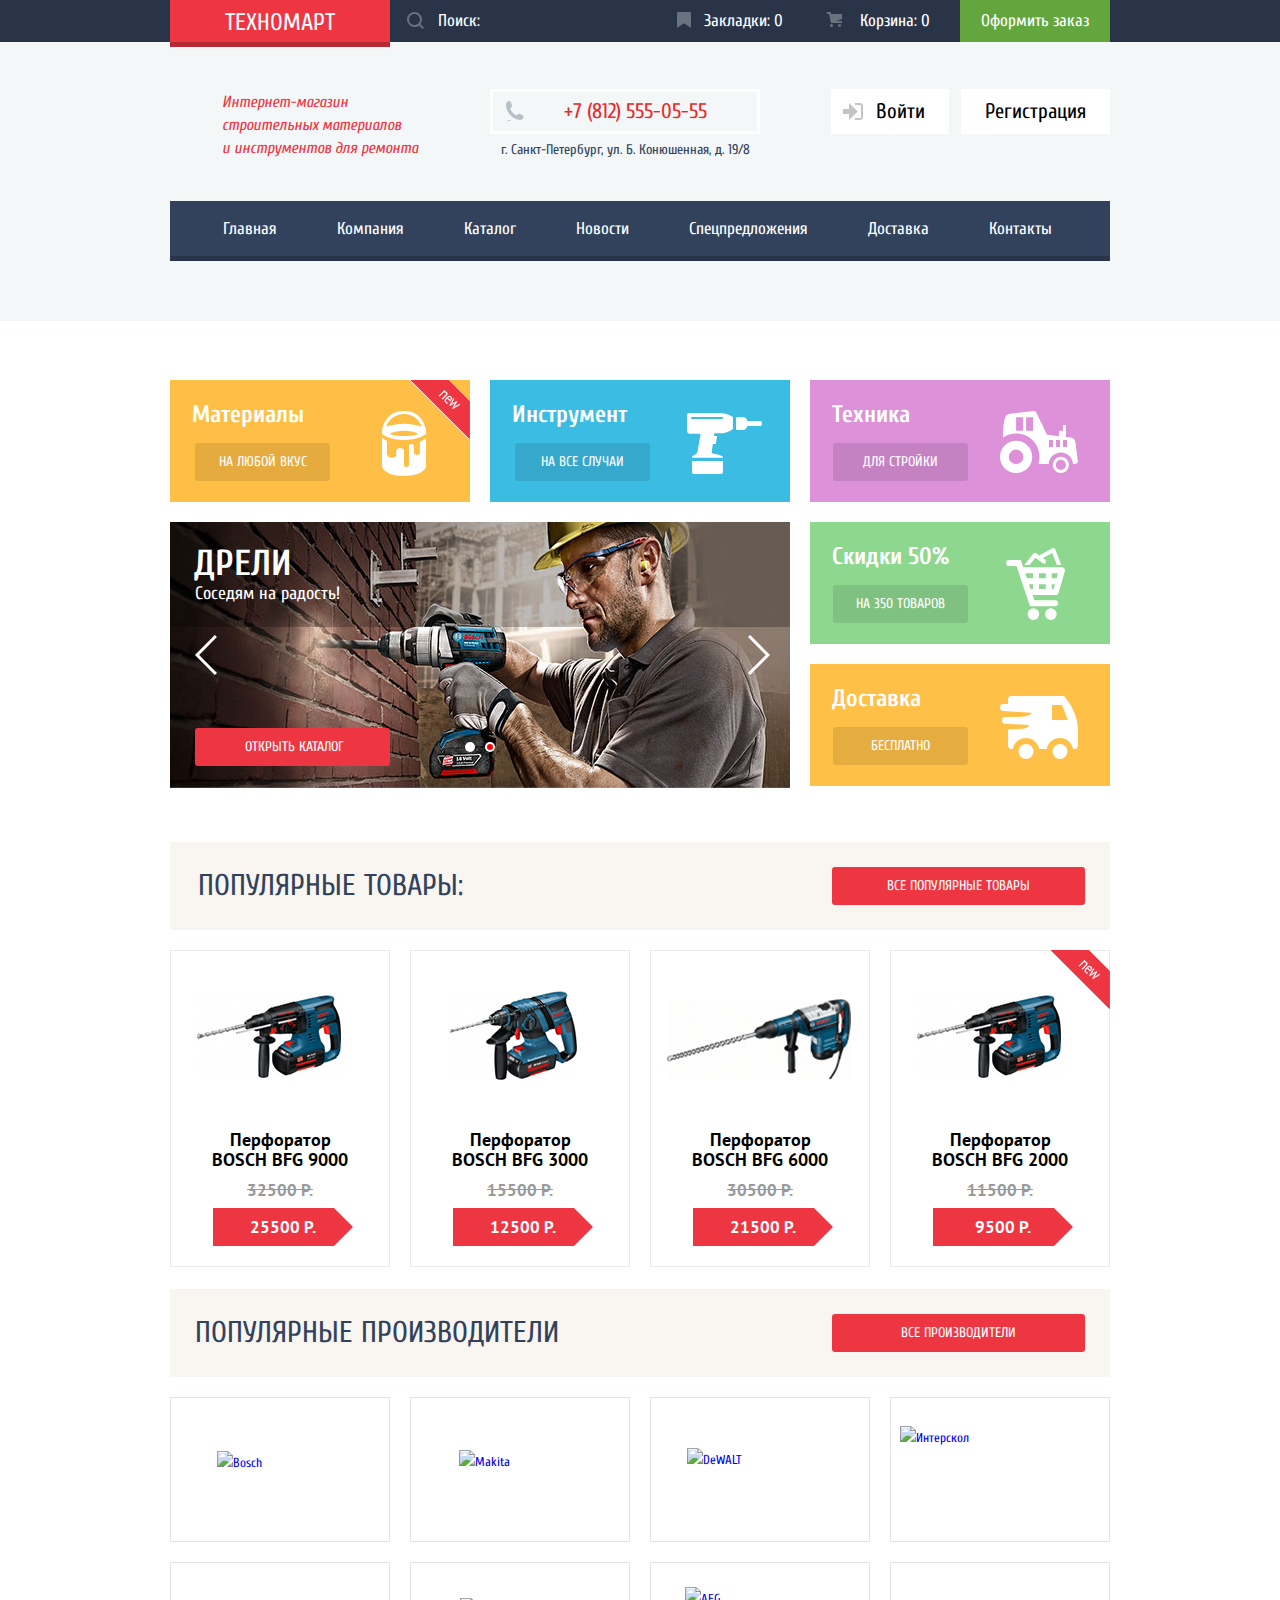
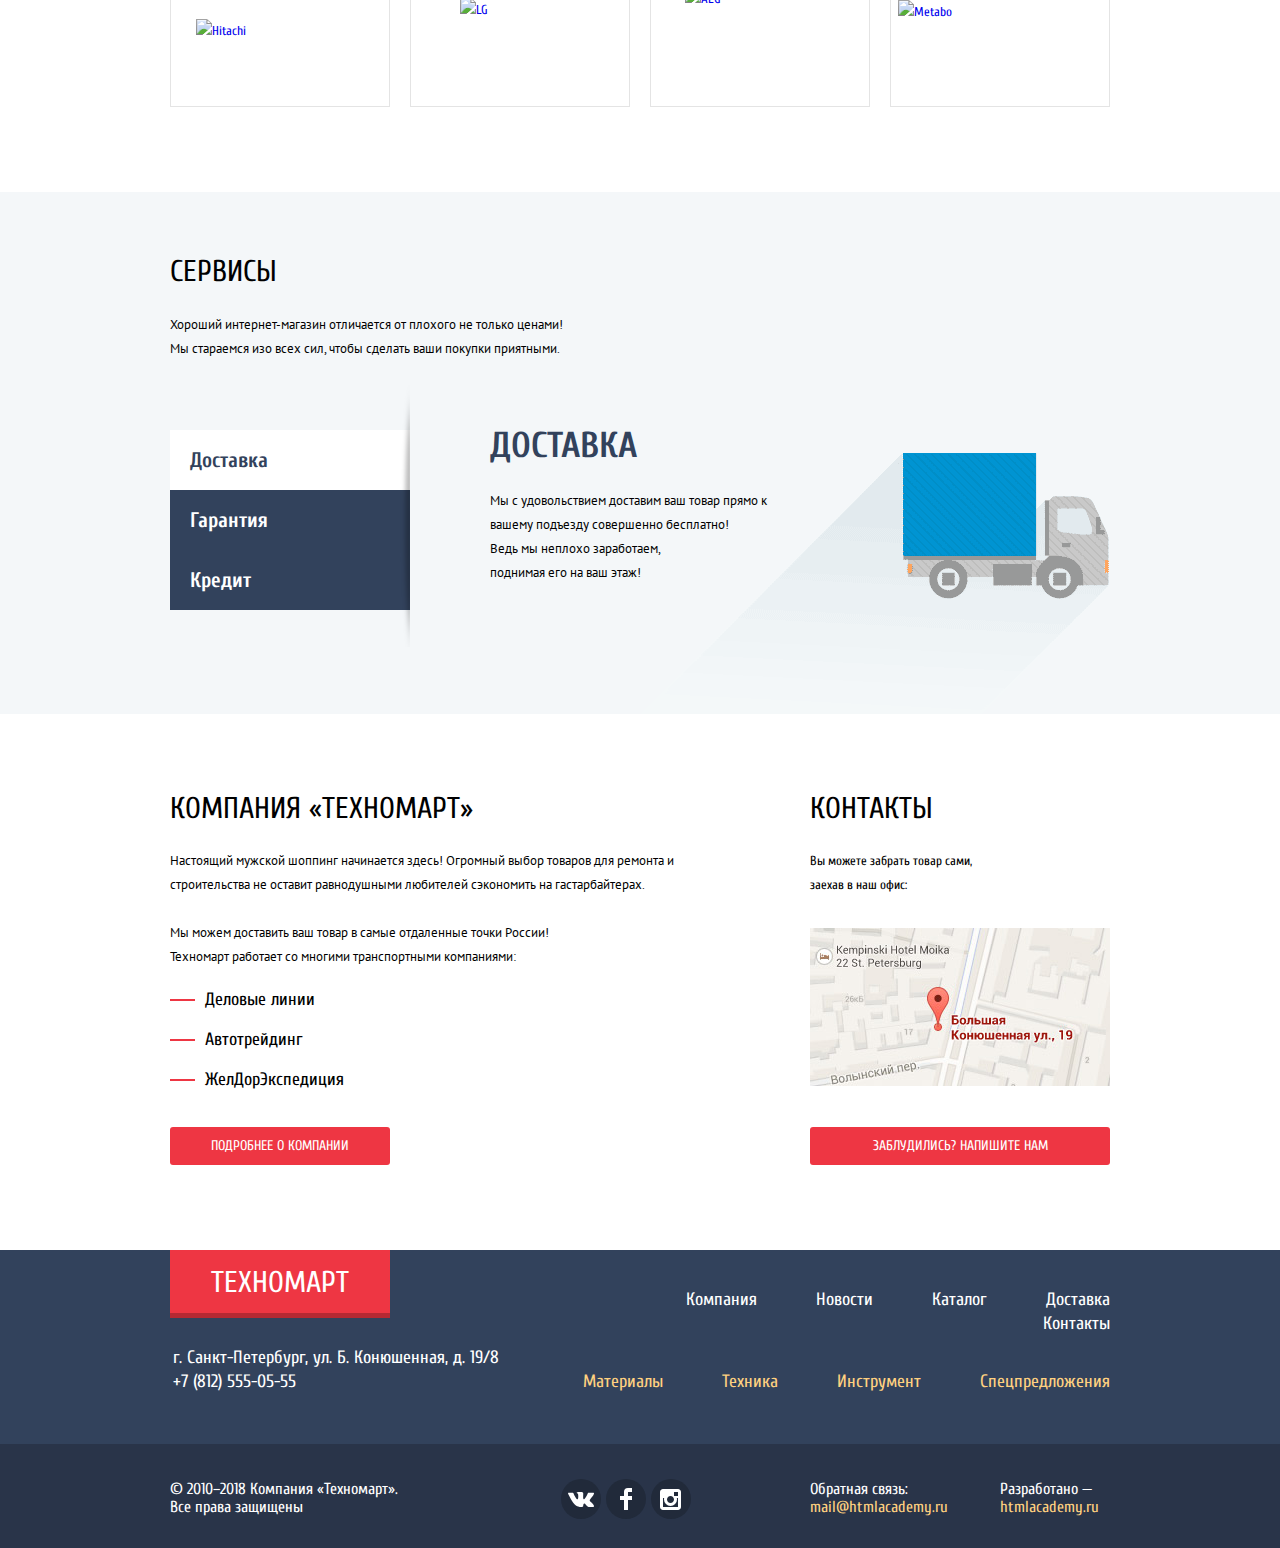
==== commit 0f3e1dc5: "Add normalize.css" ====
--- a/index.html
+++ b/index.html
@@ -4,6 +4,7 @@
     <meta charset="utf-8">
     <title>HTML Academy: Техномарт</title>
     <link href="https://fonts.googleapis.com/css?family=Cuprum:400,400i,700%7CPT+Sans:400,700&amp;subset=cyrillic" rel="stylesheet">
+    <link rel="stylesheet" href="css/normalize.css">
     <link rel="stylesheet" href="css/style.css">
   </head>
   <body>
@@ -74,12 +75,12 @@
                 <p>Соседям на радость!</p>
                 <a class="button" href="catalog.html">Открыть каталог</a>
               </section>
-              <!-- <section class="slide" id="slide-2">
+              <section class="slide display-none" id="slide-2">
                 <img src="img/slider-2.jpg" width="620" height="266" alt="Слайд перфораторы">
                 <h3>Перфораторы</h3>
                 <p>Настоящие мужские игрушки!</p>
                 <a class="button" href="catalog.html">Открыть каталог</a>
-              </section> -->
+              </section>
 
               <ul class="slider-dots">
                 <li>
@@ -275,8 +276,8 @@
         <section class="site-contacts">
           <h2>Контакты</h2>
           <p>Вы можете забрать товар сами, заехав в наш офис:</p>
-          <a class="contacts-button-map" href="#popup-map"><img src="img/map.jpg" width="300" height="158" alt="Схема расположения офиса"></a>
-          <a class="button write-us-link" href="#">Заблудились? Напишите нам</a>
+          <a class="contacts-button-map" href="map.html"><img src="img/map.jpg" width="300" height="158" alt="Схема расположения офиса"></a>
+          <a class="button write-us-link" href="writeus.html">Заблудились? Напишите нам</a>
         </section>
       </div>
     </main>
--- a/css/style.css
+++ b/css/style.css
@@ -30,6 +30,7 @@
 
   white-space: nowrap;
 
+  -webkit-clip-path: inset(100%);
   clip-path: inset(100%);
   clip: rect(0 0 0 0);
   overflow: hidden;
@@ -46,7 +47,9 @@
   font-family: 'Cuprum', Arial, sans-serif;
   font-size: 14px;
   text-align: center;
-  line-height: 38px;
+  line-height: 18px;
+  padding: 10px;
+  box-sizing: border-box;
   border-radius: 3px;
   text-transform: uppercase;
   background-color: #ee3643;
@@ -67,7 +70,6 @@
 .button-outline {
   font-family: 'PT Sans', Arial, sans-serif;
   font-size: 13px;
-  line-height: 18px;
   background-color: #fff;
   border: 1px solid #e5e5e5;
   border-radius: 3px;
@@ -129,15 +131,15 @@
 }
 
 .bar-search input {
-  width: 222px;
+  width: 212px;
+  margin: 0;
+  padding: 12px 10px 12px 48px;
   font-family: 'Cuprum', Arial, sans-serif;
   font-size: 17px;
-  line-height: 40px;
+  line-height: 18px;
   border: none;
   background-color: #293449;
   color: #fff;
-  padding-left: 48px;
-  padding-right: 0;
 }
 
 .bar-search input:hover {
@@ -181,7 +183,9 @@
 .bar-cart-link,
 .bar-order-link {
   font-size: 17px;
-  line-height: 42px;
+  line-height: 18px;
+  padding-top: 12px;
+  padding-bottom: 12px;
   color: #fff;
   text-decoration: none;
 }
@@ -193,7 +197,8 @@
 .bar-bookmarks-link {
   width: 150px;
   position: relative;
-  text-indent: 44px;
+  padding-left: 44px;
+  box-sizing: border-box;
 }
 
 .bar-bookmarks-link::before {
@@ -214,7 +219,8 @@
 .bar-cart-link {
   width: 150px;
   position: relative;
-  text-indent: 50px;
+  padding-left: 50px;
+  box-sizing: border-box;
 }
 
 .bar-cart-link::before {
@@ -310,13 +316,15 @@
   display: block;
   border: 3px solid #fff;
   padding-left: 21px;
-  line-height: 39px;
+  line-height: 21px;
+  padding-top: 9px;
+  padding-bottom: 9px;
 }
 
 .header-contacts p {
   font-size: 14px;
   color: #32425c;
-  margin-top: 3px;
+  margin-top: 4px;
   margin-bottom: 0;
 }
 
@@ -336,9 +344,10 @@
   text-decoration: none;
   color: #000;
   background-color: #fff;
-  line-height: 45px;
-  padding: 0 24px;
+  line-height: 21px;
+  padding: 12px 24px;
   display: inline-block;
+  vertical-align: top;
 }
 
 .authorization-block a:hover {
@@ -395,12 +404,12 @@
 
 .user-name {
   position: relative;
-  padding: 0px 4px 0px 46px;
+  padding: 11px 3px 10px 47px;
   flex-grow: 1;
   color: #000;
   text-decoration: none;
   min-width: 210px;
-  line-height: 42px;
+  line-height: 21px;
 }
 
 .user-name:active {
@@ -457,7 +466,7 @@
   align-items: baseline;
   margin-top: 7px;
   margin-bottom: 0;
-  padding-left: 18px;
+  padding-left: 19px;
   list-style: none;
   font-size: 16px;
 }
@@ -494,99 +503,21 @@
   opacity: 0.2;
 }
 
-/* .user-block {
-
-}
-
-.user-block a:hover {
-  color: #ee3643;
-}
-
-.user-block a:active {
-  color: #cacaca;
-}
-
-.user-link {
-
-}
-
-.user-link::before {
-  content: "";
-  position: absolute;
-  background: url(../img/icon-user.svg);
-  width: 20px;
-  height: 17px;
-  top: 14px;
-  left: 12px;
-  opacity: 0.2;
-}
-
-.user-link:hover {
-  color: #000;
-}
-.user-link:hover::before {
-  opacity: 1;
-}
-
-.user-link:active::before {
-  opacity: 0.2;
-}
-
-.logout-link {
-  text-decoration: none;
-  position: absolute;
-  right: 20px;
-  top: 12px;
-}
-
-.logout-link:hover path {
-  fill: #000;
-}
-
-
-.orders-link,
-.admin-link {
-  font-size: 16px;
-  line-height: 18px;
-  color: #32425c;
-}
-
-.orders-link {
-  padding-left: 10px;
-}
-
-.admin-link {
-  padding-left: 30px;
-  position: relative;
-}
-
-.admin-link::before {
-  content: "";
-  position: absolute;
-  width: 4px;
-  height: 4px;
-  border-radius: 50%;
-  background: #000;
-  top: 6px;
-  left: 10px;
-} */
-
-
 
 .site-header-menu {
   font-size: 17px;
-  line-height: 55px;
+  line-height: 17px;
   background-color: #32425c;
   box-shadow: 0px 5px 0px 0px #293449;
 }
 
 .site-header-menu ul {
   display: flex;
+  flex-wrap: wrap;
   list-style: none;
-  /* justify-content: space-around; */
-  margin-top: 0;
-  margin-bottom: 0;
-  padding-left: 0;
+  margin-top: 0;
+  margin-bottom: 0;
+  padding-left: 23px;
 
 }
 
@@ -594,12 +525,7 @@
   color: #fff;
   text-decoration: none;
   display: block;
-  padding-left: 30px;
-  padding-right: 30px;
-}
-
-.site-header-menu li:first-child {
-  padding-left: 23px;
+  padding: 19px 30px;
 }
 
 .site-header-menu a:hover {
@@ -653,18 +579,15 @@
   white-space: nowrap;
 }
 
-/* .footer-menu {
-  width: 590px;
-} */
-
 .footer-menu {
   margin-top: 38px;
-  width: 590px;
+  width: 640px;
 }
 
 .footer-menu > ul {
   display: flex;
   justify-content: flex-end;
+  flex-wrap: wrap;
   list-style: none;
   margin-top: 0;
   margin-bottom: 0;
@@ -686,10 +609,6 @@
 .footer-menu a:active {
   opacity: 0.5;
   text-decoration: none;
-}
-
-.footer-menu-site {
-  display: flex;
 }
 
 .footer-menu-site a {
@@ -948,11 +867,9 @@
 
 .product-added-popup .button-checkout {
   margin-right: 16px;
-  padding-top: 2px;
 }
 
 .product-added-popup .continue-button {
-  line-height: 36px;
   background-color: #fff;
   color: #000;
 }
@@ -986,7 +903,7 @@
   min-height: 102px;
   margin-bottom: 20px;
   padding-left: 22px;
-  padding-top: 21px;
+  padding-top: 20px;
   position: relative;
 }
 
@@ -1019,7 +936,9 @@
 
 .promo-list a {
   font-size: 14px;
-  line-height: 38px;
+  line-height: 18px;
+  padding-top: 10px;
+  padding-bottom: 10px;
   width: 135px;
   text-transform: uppercase;
   text-decoration: none;
@@ -1091,7 +1010,7 @@
   position: relative;
   font-size: 18px;
   color: #fff;
-  margin-top: 0; /* задать отступ до заголовка */
+  margin-top: 0;
   margin-bottom: 0;
   padding-left: 1px;
 }
@@ -1199,14 +1118,19 @@
 
 /* popular-products-block */
 .popular-products-block {
-  margin-top: 34px;
+  margin-top: 36px;
 }
 
 .popular-products-block h2 {
   padding-left: 3px;
 }
 
+.popular-products-block .popular-products-list {
+  margin-top: 0;
+}
+
 .popular-products-list li {
+  margin-top: 20px;
   margin-right: 20px;
   width: 220px;
 }
@@ -1265,7 +1189,9 @@
   display: block;
   margin: 9px 36px 20px 42px;
   text-align: center;
-  line-height: 38px;
+  line-height: 18px;
+  padding-top: 10px;
+  padding-bottom: 10px;
   position: relative;
 }
 
@@ -1284,7 +1210,7 @@
   display: none;
   flex-direction: column;
   position: absolute;
-  top:32px;
+  top:33px;
   width: 100%;
   background: #fff;
   padding-top: 10px;
@@ -1298,7 +1224,7 @@
 .card button {
   font-family: 'Cuprum', Arial, sans-serif;
   font-size: 14px;
-  line-height: 32px;
+  line-height: 18px;
   border-radius: 3px;
   border: none;
   text-transform: uppercase;
@@ -1311,9 +1237,9 @@
   color: #fff;
   background-color: #63a63e;
   box-shadow: 0px 5px 0px 0px #367315;
-  margin-bottom: 10px;
-  padding-top: 4px;
-  padding-bottom: 0;
+  margin-bottom: 12px;
+  padding-top: 11px;
+  padding-bottom: 5px;
 }
 
 .card .buy-button:hover {
@@ -1330,7 +1256,6 @@
   content: "";
   position: absolute;
   margin-left: -33px;
-  margin-top: 7px;
   width: 15px;
   height: 15px;
   background-image: url(../img/icon-cart.svg);
@@ -1346,6 +1271,8 @@
   color: #32425c;
   background-color: #fff;
   border: 3px solid #63a63e;
+  padding-top: 8px;
+  padding-bottom: 6px;
 }
 
 .card .favorites-button:hover {
@@ -1403,7 +1330,8 @@
 
 .brands-list a:active {
   border-color: #fff;
-  box-shadow: 0px 4px 10px rgba(41,52,73,0.5);
+  box-shadow: 0px 4px 10px rgba(41,52,73,1);
+  opacity: 0.3;
 }
 
 /* services-block */
@@ -1461,7 +1389,9 @@
 .delivery-list a {
   font-weight: bold;
   font-size: 21px;
-  line-height: 60px;
+  line-height: 30px;
+  padding-top: 15px;
+  padding-bottom: 15px;
   text-decoration: none;
   background-color: #32425c;
   color: #fff;
@@ -1622,7 +1552,9 @@
 
 .heading-products {
   font-size: 30px;
-  line-height: 90px;
+  line-height: 30px;
+  padding-top: 30px;
+  padding-bottom: 30px;
   font-weight: normal;
   color: #32425c;
   background-color: #f2f6f8;
@@ -1652,11 +1584,11 @@
 .filter-form b {
   font-family: 'PT Sans', Arial, sans-serif;
   font-weight: normal;
-  line-height: 38px;
+  line-height: 18px;
+  padding: 10px 19px;
   background-color: #f7f3ec;
   display: block;
   text-transform: uppercase;
-  padding-left: 19px;
 }
 
 .filter-form legend {
@@ -1692,7 +1624,6 @@
 
 .price-fieldset legend {
   padding-top: 11px;
-  margin-left: -2px;
 }
 
 .range-filter {
@@ -1771,7 +1702,6 @@
 
 .developers-fieldset legend {
   padding-top: 17px;
-  margin-left: -2px;
 }
 
 
@@ -1798,6 +1728,7 @@
   width: 1px;
   height: 1px;
   border: 0;
+  -webkit-clip-path: inset(100%);
   clip-path: inset(100%);
   clip: rect(0 0 0 0);
 }
@@ -1807,7 +1738,10 @@
   font-family: 'PT Sans', Arial, sans-serif;
   font-size: 15px;
   text-transform: uppercase;
-  line-height: 40px;
+  line-height: 20px;
+  padding-top: 10px;
+  padding-bottom: 10px;
+  display: block;
 }
 
 /* Состояние покоя */
@@ -1863,7 +1797,6 @@
 
 .power-fieldset legend {
   padding-top: 18px;
-  margin-left: -2px;
 }
 
 .button-show {
@@ -1874,6 +1807,15 @@
   margin-top: 68px;
 }
 
+/* Состояние фокуса */
+.checkbox input:focus + label::before,
+.radio input:focus + label::before {
+  opacity: 1;
+  border-color: #663d15;
+  outline: thin dotted;
+  outline: 5px auto -webkit-focus-ring-color;
+}
+
 
 /* products-section */
 .products-section {
@@ -1950,7 +1892,7 @@
 /* products-list */
 .products-list {
   display: flex;
-  align-items: flex-flex-start;
+  align-items: flex-start;
   flex-wrap: wrap;
   list-style: none;
   margin-top: 0;
@@ -1971,7 +1913,7 @@
 
 /* pagination */
 .pagination {
-  margin-top: 50px;
+  margin-top: 40px;
 }
 
 .pagination ul {
@@ -1980,11 +1922,18 @@
   padding-left: 0;
   list-style: none;
   display: flex;
+  flex-wrap: wrap;
+}
+
+.pagination li {
+  margin-top: 10px;
 }
 
 .pagination a {
   display: block;
-  line-height: 36px;
+  line-height: 18px;
+  padding-top: 9px;
+  padding-bottom: 9px;
   min-width: 36px;
   margin-right: 10px;
   border: 1px solid #eaeaea;
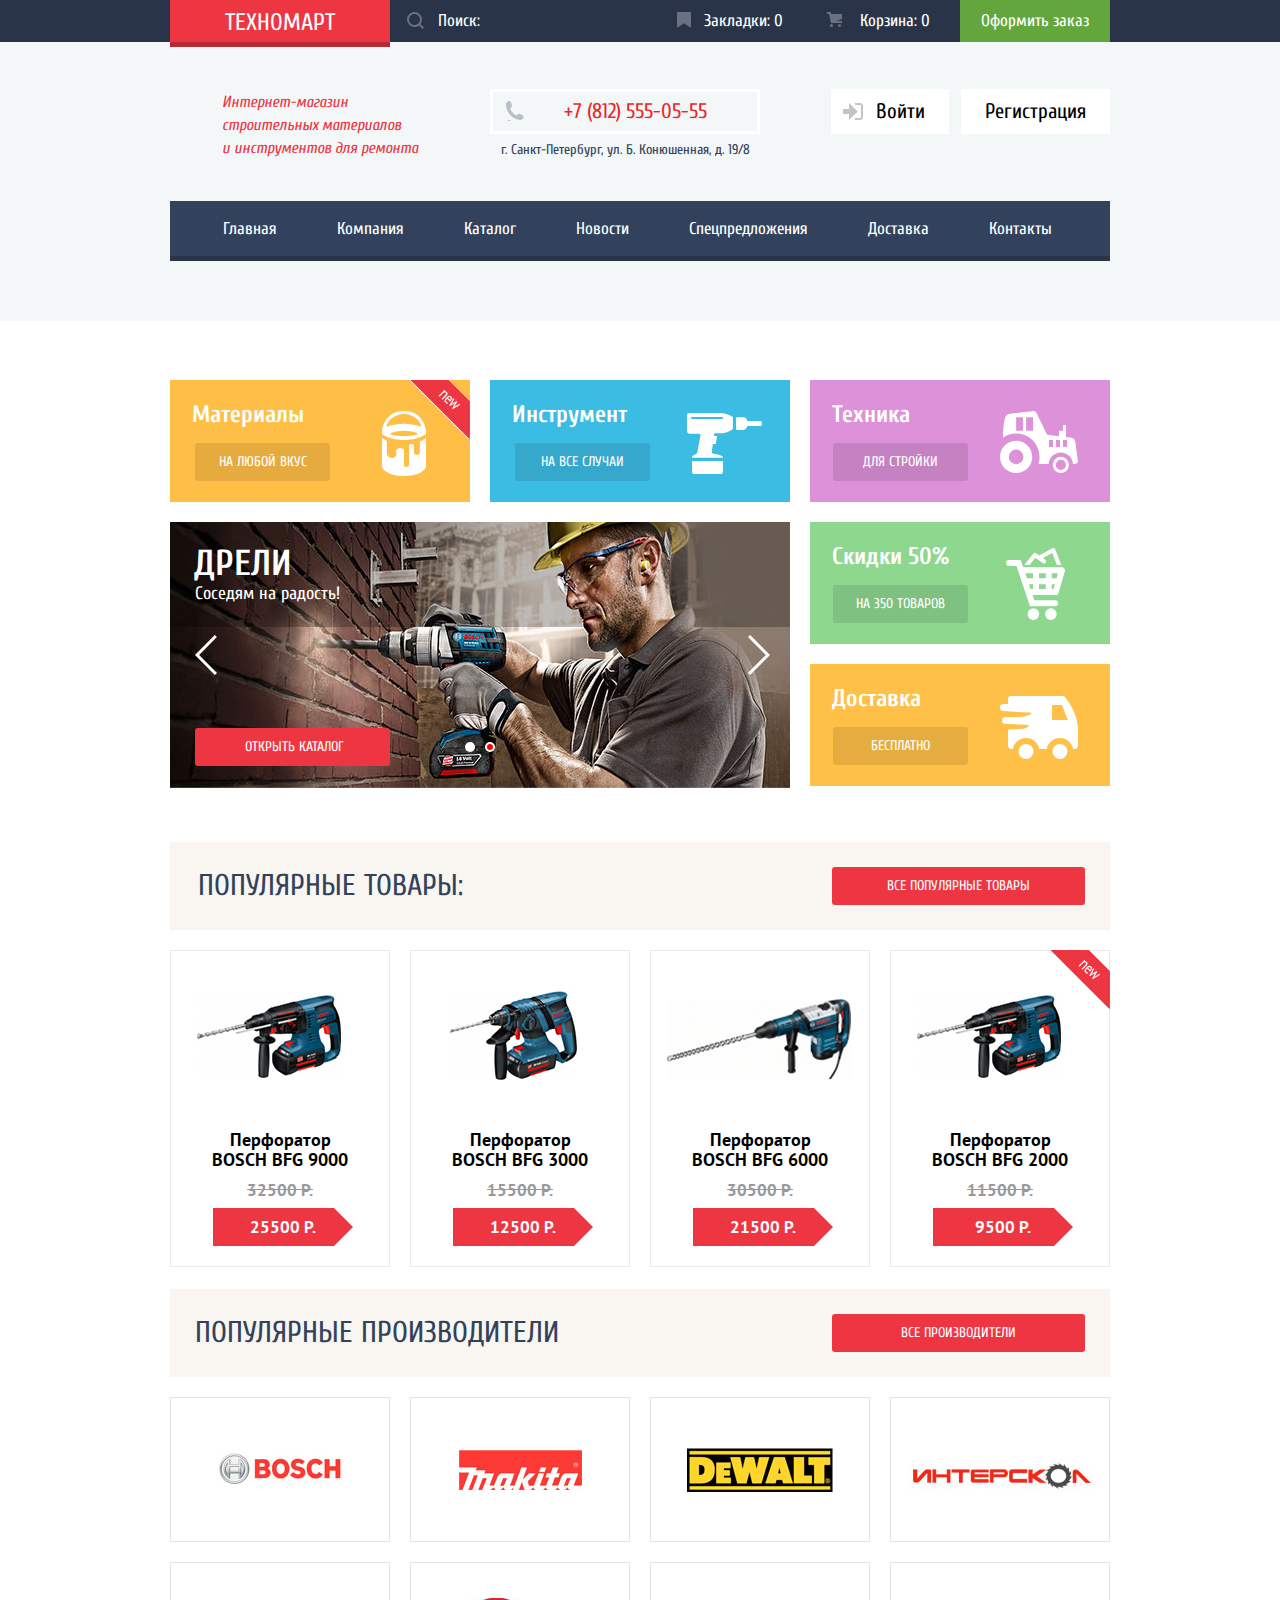
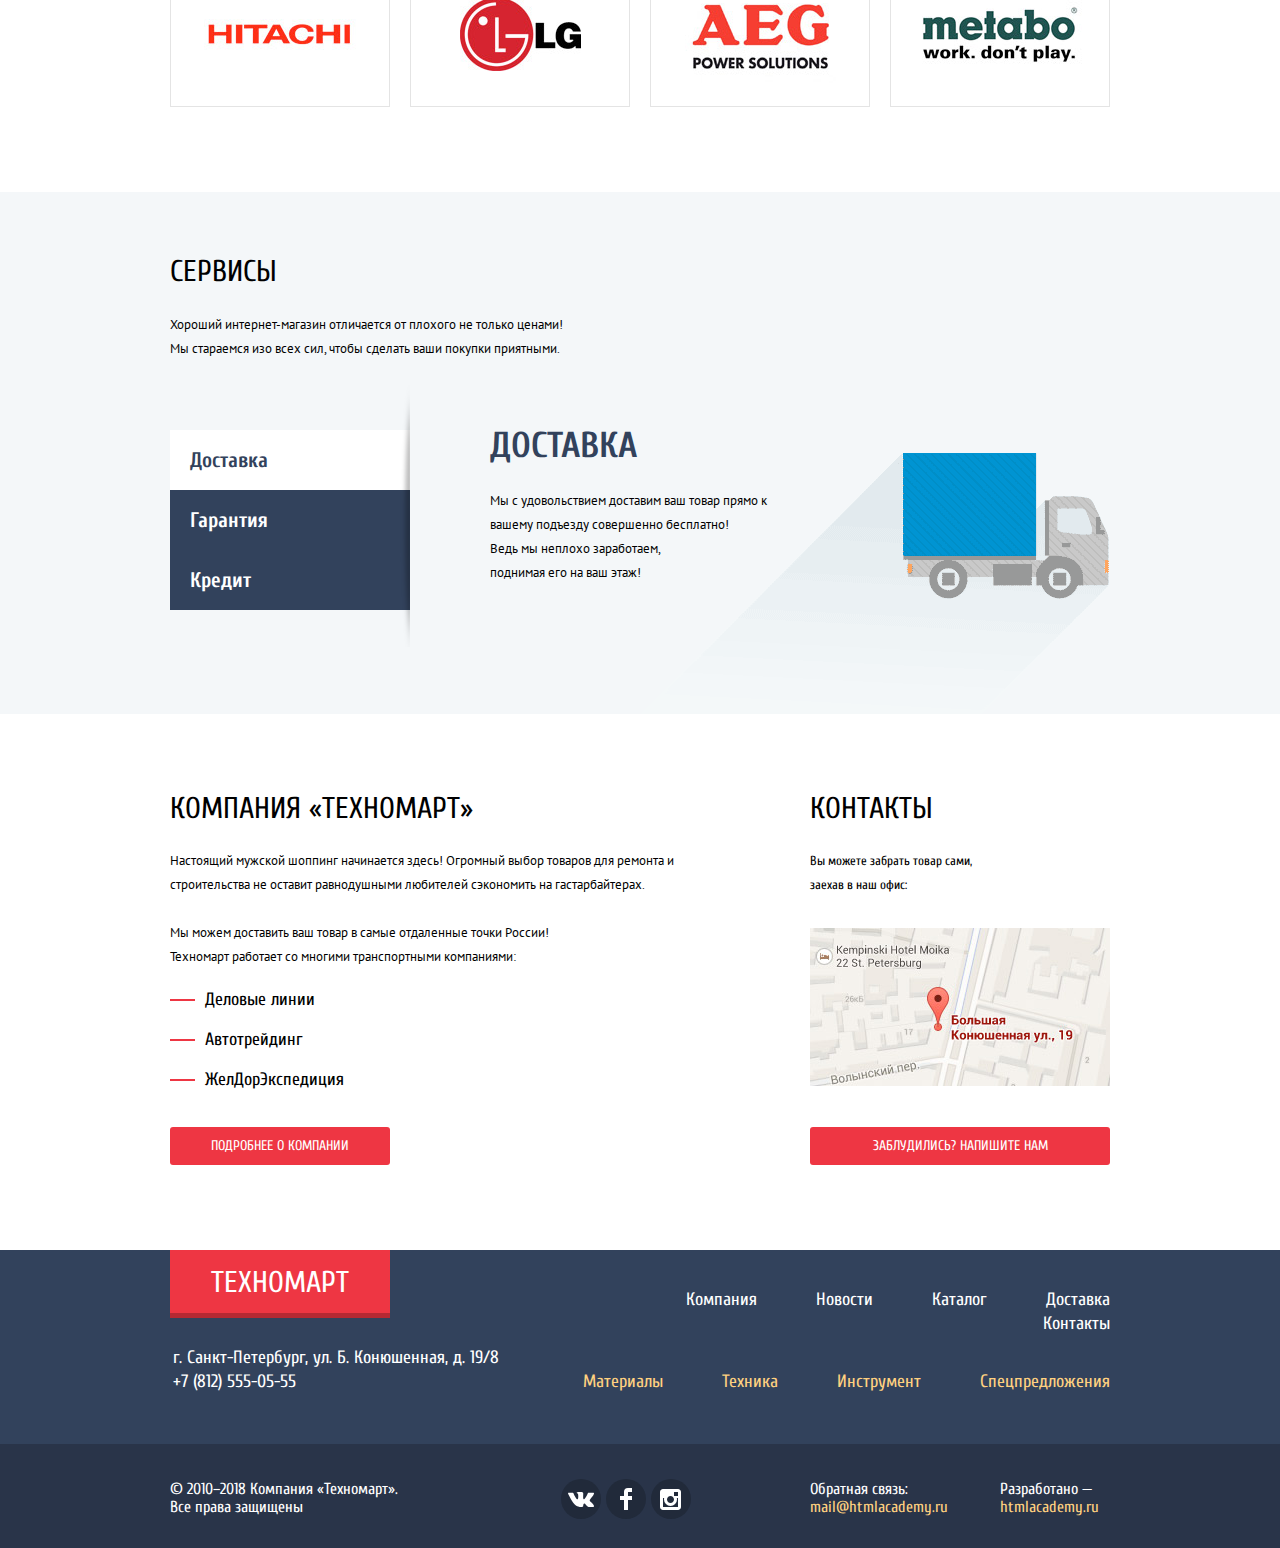
==== commit fcaeb978: "Logotype filename fixes" ====
--- a/index.html
+++ b/index.html
@@ -5,7 +5,7 @@
     <title>HTML Academy: Техномарт</title>
     <link href="https://fonts.googleapis.com/css?family=Cuprum:400,400i,700%7CPT+Sans:400,700&amp;subset=cyrillic" rel="stylesheet">
     <link rel="stylesheet" href="css/normalize.css">
-    <link rel="stylesheet" href="css/style.css">
+    <link rel="stylesheet" href="css/style.min.css">
   </head>
   <body>
 	  <header class="site-header">
@@ -186,42 +186,42 @@
         <ul class="brands-list">
           <li>
             <a href="#">
-              <img src="img/logo-bosch.jpg" width="126" height="37" alt="Bosch">
-            </a>
-          </li>
-          <li>
-            <a href="#">
-              <img src="img/logo-makita.jpg" width="123" height="40" alt="Makita">
-            </a>
-          </li>
-          <li>
-            <a href="#">
-              <img src="img/logo-dewalt.jpg" width="146" height="44" alt="DeWALT">
-            </a>
-          </li>
-          <li>
-            <a href="#">
-              <img src="img/logo-interskol.jpg" width="200" height="88" alt="Интерскол">
-            </a>
-          </li>
-          <li>
-            <a href="#">
-              <img src="img/logo-hitachi.jpg" width="169" height="31" alt="Hitachi">
-            </a>
-          </li>
-          <li>
-            <a href="#">
-              <img src="img/logo-lg.jpg" width="121" height="73" alt="LG">
-            </a>
-          </li>
-          <li>
-            <a href="#">
-              <img src="img/logo-aeg.jpg" width="151" height="96" alt="AEG">
-            </a>
-          </li>
-          <li>
-            <a href="#">
-              <img src="img/logo-metabo.jpg" width="204" height="69" alt="Metabo">
+              <img src="img/logotype-bosch.jpg" width="126" height="37" alt="Bosch">
+            </a>
+          </li>
+          <li>
+            <a href="#">
+              <img src="img/logotype-makita.jpg" width="123" height="40" alt="Makita">
+            </a>
+          </li>
+          <li>
+            <a href="#">
+              <img src="img/logotype-dewalt.jpg" width="146" height="44" alt="DeWALT">
+            </a>
+          </li>
+          <li>
+            <a href="#">
+              <img src="img/logotype-interskol.jpg" width="200" height="88" alt="Интерскол">
+            </a>
+          </li>
+          <li>
+            <a href="#">
+              <img src="img/logotype-hitachi.jpg" width="169" height="31" alt="Hitachi">
+            </a>
+          </li>
+          <li>
+            <a href="#">
+              <img src="img/logotype-lg.jpg" width="121" height="73" alt="LG">
+            </a>
+          </li>
+          <li>
+            <a href="#">
+              <img src="img/logotype-aeg.jpg" width="151" height="96" alt="AEG">
+            </a>
+          </li>
+          <li>
+            <a href="#">
+              <img src="img/logotype-metabo.jpg" width="204" height="69" alt="Metabo">
             </a>
           </li>
         </ul>
@@ -366,6 +366,6 @@
       <button type="button" class="close-button"><img src="img/icon-close.svg" width="21" height="21" alt="Закрыть"></button>
     </section>
 
-    <script src="js/scripts.js"></script>
+    <script src="js/scripts.min.js"></script>
   </body>
 </html>
--- a/css/style.min.css
+++ b/css/style.min.css
@@ -0,0 +1 @@
+.button,body{font-family:Cuprum,Arial,sans-serif}.bar-bookmarks-link,.bar-cart-link,.button{box-sizing:border-box}.button,.button-outline,a{text-decoration:none}.bar-order-link,.button,.button-outline,.footer-logo,.header-contacts,.header-logo,.promo-list a{text-align:center}.about-site h2,.breadcrumbs a,.button,.button-outline,.card button,.delivery-section h3,.footer-logo,.header-logo,.heading-products,.promo-list a,.services-block h2,.site-contacts h2,.slide h3{text-transform:uppercase}body{font-size:13px;line-height:24px;margin:0;min-width:960px}img{max-width:100%;height:auto}.visually-hidden:not(:focus):not(:active),input[type=checkbox].visually-hidden,input[type=radio].visually-hidden{position:absolute;width:1px;height:1px;margin:-1px;border:0;padding:0;white-space:nowrap;-webkit-clip-path:inset(100%);clip-path:inset(100%);clip:rect(0 0 0 0);overflow:hidden}.container{margin-right:auto;margin-left:auto;width:940px}.button{font-size:14px;line-height:18px;padding:10px;border-radius:3px;background-color:#ee3643;color:#fff;border:none;cursor:pointer}.button:hover{background-color:#ca2c37}.button:active{background-color:#ba2732}.button-outline{font-family:'PT Sans',Arial,sans-serif;font-size:13px;background-color:#fff;border:1px solid #e5e5e5;border-radius:3px;color:#000}.button-outline:hover{border-color:#bdc6ca}.button-outline:active{border-color:#ee3643}.site-header{background-color:#f3f7f8;padding-bottom:65px}.site-header-bar{font-size:17px;line-height:18px;background-color:#293449}.site-header-bar .container{display:flex}.header-logo{font-size:24px;background-color:#ee3643;color:#fff;line-height:39px;padding-top:3px;width:220px;box-shadow:0 5px 0 0 #b52933}.header-logo:hover{background-color:#ca2c37}.header-logo:active{background-color:#ba2732}.bar-search{position:relative}.bar-search input{width:212px;margin:0;padding:12px 10px 12px 48px;font-family:Cuprum,Arial,sans-serif;font-size:17px;line-height:18px;border:none;background-color:#293449;color:#fff}.bar-search input:hover{background-color:#212a3a}.bar-search input:focus{background-color:#fff;color:#000}.bar-search input::-webkit-input-placeholder{color:#fff}.bar-search input::-moz-placeholder{color:#fff}.bar-search input:-ms-input-placeholder{color:#fff}.bar-search input::placeholder{color:#fff}.bar-search input:focus::-webkit-input-placeholder{color:#000}.bar-search input:focus::-moz-placeholder{color:#000}.bar-search input:focus:-ms-input-placeholder{color:#000}.bar-search input:focus::placeholder{color:#000}.bar-search svg{position:absolute;fill:#fff;opacity:.3;top:12px;left:17px}.bar-search input:hover+svg{opacity:1}.bar-search input:focus+svg{opacity:1;fill:#ee3643}.bar-bookmarks-link,.bar-cart-link,.bar-order-link{font-size:17px;line-height:18px;padding-top:12px;padding-bottom:12px;color:#fff;text-decoration:none}.bar-bookmarks-link{width:150px;position:relative;padding-left:44px}.bar-bookmarks-link::before{content:"";background:url(../img/icon-bookmark.svg);position:absolute;width:14px;height:16px;top:12px;left:17px;opacity:.3}.bar-bookmarks-link:hover::before{opacity:1}.bar-cart-link{width:150px;position:relative;padding-left:50px}.bar-cart-link::before{content:"";background:url(../img/icon-cart.svg);position:absolute;width:15px;height:15px;top:12px;left:17px;opacity:.3}.bar-cart-link:hover::before{opacity:1}.bar-order-link{width:150px;background-color:#63a63e}.bar-bookmarks-link:hover,.bar-cart-link:hover{background-color:#212a3a}.bar-order-link:hover{background-color:#5fbb2d}.bar-bookmarks-link:active,.bar-cart-link:active{background-color:#161d29;opacity:.6}.bar-order-link:active{background-color:#518534;opacity:.6}.bar-cart-link.with-items{background-color:#ee3643}.bar-cart-link.with-items:hover{background-color:#ca2c37}.bar-cart-link.with-items:active{background-color:#ba2732}.site-header-content{display:flex;padding-top:47px;padding-bottom:39px}.header-slogan{width:200px;font-style:italic;font-size:16px;line-height:23px;color:#ee3643;padding-left:52px;padding-right:68px;margin-top:2px;margin-bottom:0}.authorization-block a,.header-contacts a,.user-name{line-height:21px;text-decoration:none}.header-contacts{width:270px;position:relative}.header-contacts::before{content:"";position:absolute;background:url(../img/icon-phone.svg);width:20px;height:20px;top:12px;left:15px}.header-contacts a{font-size:21px;color:#e9292a;display:block;border:3px solid #fff;padding-left:21px;padding-top:9px;padding-bottom:9px}.header-contacts p{font-size:14px;color:#32425c;margin-top:4px;margin-bottom:0}.authorization-block{margin-left:auto;display:flex;align-items:flex-start;margin-top:0;margin-bottom:0;padding-left:0;list-style:none}.authorization-block a{font-size:21px;color:#000;background-color:#fff;padding:12px 24px;display:inline-block;vertical-align:top}.authorization-block a:hover{color:#ee3643}.authorization-block a:active{color:#cacaca}.authorization-block .login-link{margin-right:12px;padding-left:45px;position:relative}.login-link::before{content:"";position:absolute;background:url(../img/icon-login.svg);width:20px;height:17px;top:14px;left:12px;opacity:.3;filter:grayscale(100%)}.user-logout::before,.user-name::before{top:13px;height:17px;content:""}.login-link:hover::before{opacity:1;filter:grayscale(0)}.login-link:active::before{opacity:.2}.user-block{margin-left:auto;font-size:21px;position:relative}.user-id{display:flex;background-color:#fff;font-size:21px;margin-top:0;margin-bottom:4px}.site-header-menu ul,.user-links{display:flex;margin-bottom:0;list-style:none}.user-name{position:relative;padding:11px 3px 10px 47px;flex-grow:1;color:#000;min-width:210px}.user-name:active{opacity:.3}.user-name::before{position:absolute;background:url(../img/icon-user.svg);width:20px;left:14px;opacity:.2;filter:grayscale(100%)}.user-name:hover::before{opacity:1;filter:grayscale(0)}.user-logout{position:relative;padding:10px;width:20px;flex-shrink:0}.sorting,.user-links{align-items:baseline}.user-logout::before{position:absolute;left:9px;width:22px;background:url(../img/icon-logout.svg);opacity:.2;filter:grayscale(100%)}.user-logout:hover::before{opacity:1;filter:grayscale(0)}.user-links{margin-top:7px;padding-left:19px;font-size:16px}.user-links li{position:relative}.user-links li:not(:last-child){padding-right:32px}.user-links li:not(:last-child)::after{content:"";position:absolute;top:9px;right:13px;width:4px;height:4px;border-radius:50%;background-color:#000}.user-links a{color:#32425c}.user-links a:hover{color:#ee3643}.user-links a:active{color:#32425c;opacity:.2}.site-header-menu{font-size:17px;line-height:17px;background-color:#32425c;box-shadow:0 5px 0 0 #293449}.site-header-menu ul{flex-wrap:wrap;margin-top:0;padding-left:23px}.site-header-menu a{color:#fff;text-decoration:none;display:block;padding:19px 30px}.site-header-menu a:hover{background-color:#293449}.site-header-menu a:active{color:#a8abaf}.site-footer{font-size:18px;background-color:#32425c;color:#fff}.footer-top-row{display:flex}.footer-logo-block{width:350px}.footer-logo{font-size:30px;line-height:61px;padding-top:2px;background-color:#ee3643;color:#fff;display:block;text-decoration:none;box-shadow:0 5px 0 0 #b52933;width:220px}.footer-address{margin-top:33px;margin-bottom:50px;padding-left:3px}.footer-address a{text-decoration:none;color:#fff;white-space:nowrap}.footer-menu{margin-top:38px;width:640px}.footer-menu>ul{display:flex;justify-content:flex-end;flex-wrap:wrap;list-style:none;margin-top:0;margin-bottom:0;padding-left:0}.footer-menu li{margin-left:59px}.footer-menu a{text-decoration:none}.footer-menu a:hover{text-decoration:underline}.footer-menu a:active{opacity:.5;text-decoration:none}.footer-menu-site a{color:#fff}.footer-menu .footer-menu-catalog{margin-top:34px}.footer-menu-catalog a{color:#ffd180}.footer-contacts-row{font-size:16px;line-height:18px;background-color:#293449;padding-top:36px;padding-bottom:30px}.message-field textarea,.popup-form input{font-family:'PT Sans',Arial,sans-serif;font-size:13px;box-sizing:border-box}.footer-contacts-row .container{display:flex}.copyright-text{width:270px;margin-top:0;margin-bottom:0}.social-list{margin:-1px auto;list-style:none;display:flex;flex-wrap:wrap;justify-content:space-between;padding-left:6px}.footer-developer-info,.footer-feedback,.popup-form p,.popup-map p{margin-top:0;margin-bottom:0}.social-list a{margin-right:5px;border-radius:50%;width:40px;height:40px;display:flex;align-items:center;justify-content:center;background-color:#212a3a}.social-list a:active,.social-list a:hover{background-color:#ee3643}.social-list path{fill:#fff}.footer-feedback{width:190px}.footer-developer-info{width:110px}.footer-developer-info a,.footer-feedback a{color:#ffd180;text-decoration:none}.footer-developer-info a:hover,.footer-feedback a:hover{text-decoration:underline}.breadcrumbs a,.card .price,.delivery-list a,.product-title a,.promo-list a,.sorting-links a{text-decoration:none}.footer-developer-info a:active,.footer-feedback a:active{color:#ee3643;text-decoration:none}.popup{border-top:7px solid #ff5257;position:fixed;box-shadow:0 0 40px 20px rgba(0,0,0,.75)}.popup .close-button{position:absolute;top:0;right:-1px;width:42px;height:42px;cursor:pointer;background:0 0;border:0}.popup footer{background-color:#f4f4f4}.popup-map{top:120px;left:50%;width:940px;min-height:446px;margin-left:-470px}.popup-map p{position:absolute;z-index:1}.popup-map iframe{position:absolute;z-index:2;border:0}.popup-map .close-button{z-index:3}.popup-write-us{top:120px;left:50%;width:620px;margin-left:-310px;background:#fff}.popup-form{padding:46px 80px 28px;display:flex;flex-wrap:wrap;width:460px}.popup-form p:first-child{margin-right:20px}.popup-form input{border:2px solid #d7dcde;width:220px;padding:8px 14px}.popup-form input:hover{border-color:#b5b5b5}.popup-form input:focus{border-color:#ee3643}.message-field{padding-top:21px}.message-field label{padding-left:1px}.message-field textarea{line-height:18px;width:460px;height:115px;border:2px solid #d7dcde;padding:9px 14px}.popup-form label{font-size:18px;line-height:18px;display:block;margin-bottom:9px}.popup-write-us footer{padding-top:36px;padding-bottom:37px}.write-us-button{margin:0 auto;display:block;width:460px}.product-added-popup{top:120px;left:50%;width:620px;margin-left:-310px;background:#fff}.product-added-popup h2{font-size:30px;font-weight:400;padding:68px 80px 71px 180px;margin-top:0;margin-bottom:0;position:relative}.product-added-popup h2::before{content:"";position:absolute;top:48px;left:81px;width:66px;height:66px;background-image:url(../img/icon-mark.svg)}.product-added-popup footer{padding:36px 80px;display:flex}.product-added-popup .button{width:220px}.product-added-popup .button-checkout{margin-right:16px}.product-added-popup .continue-button{background-color:#fff;color:#000}.promo-block{padding-top:59px}.promo-grid,.promo-left-container .promo-list{display:flex;justify-content:space-between}.promo-list{list-style:none;margin-top:0;margin-bottom:0;padding-left:0}.promo-list li{width:278px;min-height:102px;margin-bottom:20px;padding-left:22px;padding-top:20px;position:relative}.promo-list .promo-materials{background:url(../img/icon-1.svg) 212px 31px no-repeat #ffbf47}.promo-list .promo-product{background:url(../img/icon-2.svg) 197px 33px no-repeat #3bbce3}.promo-list .promo-technics{background:url(../img/icon-3.svg) 190px 31px no-repeat #dc91d8}.promo-list .promo-sale{background:url(../img/icon-4.svg) 196px 26px no-repeat #8ed78f}.promo-list .promo-delivery{background:url(../img/icon-5.svg) 190px 32px no-repeat #ffc047}.promo-list b{font-size:24px;line-height:30px;color:#fff}.promo-list a{font-size:14px;line-height:18px;padding-top:10px;padding-bottom:10px;width:135px;color:#fff;background-color:rgba(0,0,0,.1);display:block;margin-top:13px;border-radius:3px;margin-left:3px}.right-promo-col a{margin-left:1px}.promo-list .new{color:#fff;text-indent:-1000px;position:absolute;background:url(../img/new-flag.png) no-repeat;width:60px;height:59px;top:0;right:0}.slide,.slider{position:relative}.promo-list a:hover{background-color:rgba(0,0,0,.2)}.promo-list a:active{background-color:rgba(0,0,0,.3)}.slider{width:620px}.slide{padding:24px;height:218px}.slide img{position:absolute;top:0;left:0;width:100%;height:100%}.slide h3,.slide p{position:relative;color:#fff;margin-top:0;margin-bottom:0}.slide h3{font-weight:700;font-size:36px;line-height:36px}.slide p{font-size:18px;padding-left:1px}.slide .button{position:absolute;bottom:22px;left:25px;width:195px;text-indent:4px}.slider-next-button,.slider-previous-button{position:absolute;top:50%;margin:-20px 0 0;padding:0;height:40px;background:0 0;border:none;cursor:pointer}.slider-previous-button{left:25px}.slider-next-button{right:20px}.slider-dots{display:flex;justify-content:center;position:absolute;left:50%;bottom:36px;width:100px;margin-top:0;margin-bottom:0;margin-left:-50px;padding-left:0;list-style:none}.slider-dots li{margin-left:5px;margin-right:5px}.slider-dots a{position:relative;display:block;width:10px;height:10px;border-radius:50%;background-color:#fff}.slider-dots .active::before{content:"";position:absolute;top:50%;left:50%;width:6px;height:6px;transform:translate(-50%,-50%);border-radius:50%;background-color:red}.block-with-items header{display:flex;justify-content:space-between;align-items:center;background-color:#f9f5f0;padding:25px}.block-with-items h2{font-size:30px;line-height:30px;text-transform:uppercase;color:#32425c;font-weight:400;margin-top:0;margin-bottom:0;padding-left:0}.card,.card s,.product-title a{font-family:'PT Sans',Arial,sans-serif;font-weight:700}.block-with-items>ul{display:flex;flex-wrap:wrap;list-style:none;margin:20px 0 0;padding:0}.card .price,.card s{display:block;text-align:center}.block-with-items .header-button{width:253px}.popular-products-block{margin-top:36px}.popular-products-block h2{padding-left:3px}.popular-products-block .popular-products-list{margin-top:0}.popular-products-list li{margin-top:20px;margin-right:20px;width:220px}.popular-products-list li:nth-child(4n){margin-right:0}.card{font-size:17px;line-height:18px;border:1px solid #eaeaea;position:relative}.card:hover{box-shadow:0 10px 25px rgba(41,52,73,.5)}.card img{margin-top:34px}.product-title{margin-top:42px;margin-bottom:0;text-align:center;padding:0 30px}.card .price,.card-buttons{padding-top:10px;padding-bottom:10px}.product-title a{font-size:18px;line-height:20px;color:#000}.card s{color:#999;margin-top:11px}.card .price{background-color:#ee3643;color:#fff;margin:9px 36px 20px 42px;line-height:18px;position:relative}.card a.price:after{content:"";position:absolute;top:0;right:-19px;width:0;height:0;border:19px solid #fff;border-left-color:#ee3643}.card-buttons{display:none;flex-direction:column;position:absolute;top:33px;width:100%;background:#fff}.card:hover .card-buttons{display:flex}.card button{font-family:Cuprum,Arial,sans-serif;font-size:14px;line-height:18px;border-radius:3px;border:none;width:135px;margin:0 auto;cursor:pointer}.about-site p,.breadcrumbs,.services-block p{font-family:'PT Sans',Arial,sans-serif}.card .buy-button{color:#fff;background-color:#63a63e;box-shadow:0 5px 0 0 #367315;margin-bottom:12px;padding-top:11px;padding-bottom:5px}.card .buy-button:hover{background-color:#5fbb2d}.card .buy-button:active{background-color:#518534;transform:translateY(2px);box-shadow:0 3px 0 0 #367315}.card .buy-button::before{content:"";position:absolute;margin-left:-33px;width:15px;height:15px;background-image:url(../img/icon-cart.svg);opacity:.3}.card .buy-button:active::before,.card .buy-button:hover::before{opacity:1}.card .favorites-button{color:#32425c;background-color:#fff;border:3px solid #63a63e;padding-top:8px;padding-bottom:6px}.card .favorites-button:hover{color:#32425c;border-color:#32425c}.card .favorites-button:active{color:#c1c6ce;border-color:#c1c6ce}.card .new{color:#fff;text-indent:-1000px;position:absolute;background:url(../img/new-flag.png) no-repeat;width:60px;height:59px;top:-1px;right:-1px;z-index:1}.popular-brands-block{margin-top:22px}.brands-list li{width:218px;margin-right:22px;min-height:143px;margin-bottom:22px}.brands-list li:nth-child(4n){margin-right:0}.brands-list a{display:flex;align-items:center;justify-content:center;border:1px solid #e4e4e4;width:100%;height:100%}.brands-list a:hover{border-color:#fff;box-shadow:0 10px 25px rgba(41,52,73,.5)}.brands-list a:active{border-color:#fff;box-shadow:0 4px 10px rgba(41,52,73,1);opacity:.3}.services-block{background-color:#f4f7f9;margin-top:65px;padding-top:65px}.services-block h2{font-size:30px;line-height:30px;font-weight:400;margin-top:0;margin-bottom:26px}.services-block p{width:400px;margin-top:0;margin-bottom:0}.delivery-section{display:flex;margin-top:38px;position:relative}.delivery-section::after{content:"";background:url(../img/shadow.png);width:10px;height:262px;position:absolute;left:230px;top:-14px}.delivery-section section{min-width:620px;min-height:286px;background:url(../img/bg-truck.png) bottom 0 right 1px no-repeat}.delivery-list{list-style:none;margin-top:31px;margin-bottom:0;padding-left:0;width:240px}.delivery-list a{font-weight:700;font-size:21px;line-height:30px;padding-top:15px;padding-bottom:15px;background-color:#32425c;color:#fff;display:block;padding-left:20px}.delivery-list a:hover{background-color:#293449}.delivery-list a.active{color:#32425c;background-color:#fff}.delivery-section section{padding-left:80px}.delivery-section h3{font-size:36px;line-height:36px;margin-top:29px;margin-bottom:25px;color:#32425c}.delivery-section p{width:280px}.delivery-section .narrow-p{width:180px}.about-site-container{display:flex;justify-content:space-between;padding-top:80px;margin-bottom:85px}.about-site{width:560px}.about-site h2{font-size:30px;line-height:30px;font-weight:400;margin-top:0;margin-bottom:25px}.about-site p{margin-top:0;margin-bottom:0;padding-bottom:24px}.about-site .narrow-p{width:400px}.about-site ul{font-size:18px;line-height:20px;padding-left:0;list-style:none;margin-top:-3px;margin-bottom:37px}.about-site li{position:relative;padding-left:35px;margin-bottom:20px}.about-site li::before{content:"";position:absolute;width:25px;height:2px;background:#ee3643;left:0;top:9px}.about-site .button{width:220px;display:block}.site-contacts{width:300px}.site-contacts h2{font-size:30px;line-height:30px;font-weight:400;margin-top:0;margin-bottom:0}.site-contacts p{margin-top:25px;margin-bottom:31px;padding-right:120px}.site-contacts .button{width:100%;display:block;margin-top:33px}.breadcrumbs{font-size:13px;line-height:18px;padding-left:0;list-style:none;display:flex;justify-content:flex-start;margin-top:20px;margin-bottom:20px;position:relative}.breadcrumbs li{position:relative;padding-left:41px;background:url(../img/icon-right-small.svg) 16px 2px no-repeat}.breadcrumbs li:first-child{padding-left:0;background:0 0;margin-left:-2px}.breadcrumbs a{color:#000}.heading-products{font-size:30px;line-height:30px;padding-top:30px;padding-bottom:30px;font-weight:400;color:#32425c;background-color:#f2f6f8;padding-left:28px}.catalog-section{display:flex;justify-content:space-between}.checkbox label,.filter-form b,.radio label{display:block;text-transform:uppercase;font-family:'PT Sans',Arial,sans-serif}.filter-form{font-family:'PT Sans',Arial,sans-serif;line-height:18px;width:220px}.filter-form fieldset{margin:0;padding:0;border:0}.filter-form b{font-weight:400;line-height:18px;padding:10px 19px;background-color:#f7f3ec}.filter-form legend{font-family:'PT Sans',Arial,sans-serif;font-weight:700;font-size:17px;line-height:30px;text-transform:uppercase}.filter-form hr{border:0;height:1px;background:#e5e5e5;margin-top:0;margin-bottom:0}.price-controls input{font-family:'PT Sans',Arial,sans-serif;font-weight:400;font-size:17px;height:38px}.filter-form .price-fieldset{margin-bottom:14px}.price-fieldset legend{padding-top:11px}.range-filter{padding-top:13px;width:220px;margin:auto auto 10px}.range-controls{position:relative;height:80px;margin-bottom:9px;padding:0 30px;background:#f7f3ec;border-radius:5px;overflow:hidden}.scale{margin-top:39px;height:2px;background:#d7dcde}.bar{height:2px;background:#00ca74}.toggle{position:absolute;top:30px;left:30px;width:4px;height:4px;border:8px solid #fff;background:#ababab;cursor:pointer;border-radius:50%}.min-toggle{left:70px}.max-toggle{left:165px}.price-controls{position:relative}.price-controls::before{content:"";position:absolute;width:8px;height:1px;background:#000;top:20px;left:105px}.price-controls input{width:95px;border:none;background-color:#f7f3ec;text-align:center;color:#000;border-radius:5px}.min-price{margin-right:22px}.filter-form .developers-fieldset{position:relative;margin-bottom:12px}.developers-fieldset legend{padding-top:17px}.filter-form ul{list-style:none;margin-top:3px;margin-bottom:0;padding-left:0}.checkbox,.radio{position:relative;padding-left:35px}.checkbox input,.radio input{overflow:hidden;position:absolute;margin:-1px;padding:0;width:1px;height:1px;border:0;-webkit-clip-path:inset(100%);clip-path:inset(100%);clip:rect(0 0 0 0)}.checkbox label,.radio label{font-size:15px;line-height:20px;padding-top:10px;padding-bottom:10px}.checkbox label::before,.radio label::before{content:'';position:absolute;top:50%;left:0;transform:translateY(-50%);opacity:.8}.checkbox label::before{width:23px;height:23px;background:url(../img/checkbox-off.svg)}.radio label::before{width:25px;height:25px;background:url(../img/radio-off.svg)}.checkbox input:checked+label::before{background:url(../img/checkbox-on.svg);width:27px}.radio input:checked+label::before{background:url(../img/radio-on.svg)}.checkbox label:hover::before,.radio label:hover::before{opacity:1}.checkbox input:disabled+label::before,.radio input:disabled+label::before{opacity:.1}.power-fieldset{position:relative}.power-fieldset legend{padding-top:18px}.button-show{line-height:18px;padding-top:10px;padding-bottom:8px;width:140px;margin-top:68px}.checkbox input:focus+label::before,.radio input:focus+label::before{opacity:1;border-color:#663d15;outline:dotted thin;outline:-webkit-focus-ring-color auto 5px}.products-section{width:700px}.sorting{font-family:'PT Sans',Arial,sans-serif;line-height:18px;background-color:#f7f3ec;display:flex;padding:10px 18px;text-transform:uppercase}.pagination ul,.products-list,.sorting-arrows,.sorting-links{margin-bottom:0;padding-left:0;list-style:none;display:flex}.sorting b{margin-right:auto;font-weight:400}.sorting-arrows,.sorting-links{margin-top:0;align-items:baseline}.sorting-links{margin-right:46px}.sorting-links li:not(:last-child){margin-right:68px}.products-list li,.sorting-arrows li:not(:last-child){margin-right:20px}.sorting-links a{color:#cacaca;border-bottom:1px dotted #ee3643;line-height:12px}.sorting-links a:hover{color:#000;border-bottom:1px solid #ee3643}.sorting-links .active{color:#ee3643;border-bottom:none}.sorting-arrows a{fill:#c5c5c5}.sorting-arrows a:hover{fill:#231f20}.sorting-arrows .active{fill:#ee3643}.products-list{align-items:flex-start;flex-wrap:wrap;margin-top:0}.products-list li{margin-top:20px;width:220px}.products-list li:nth-child(3n){margin-right:0}.pagination{margin-top:40px}.pagination ul{margin-top:0;flex-wrap:wrap}.pagination li{margin-top:10px}.pagination a{display:block;line-height:18px;padding-top:9px;padding-bottom:9px;min-width:36px;margin-right:10px;border:1px solid #eaeaea}.display-none,.modal{display:none}.pagination a.active{background-color:#ee3643;color:#fff;border-color:#ee3643}.pagination a.next{padding-left:31px;padding-right:30px}.text-block{background-color:#f2f6f8;margin-top:60px;padding-bottom:68px}.text-block h2{font-size:30px;line-height:30px;font-weight:400;text-transform:uppercase;margin-top:0;padding-top:66px;margin-bottom:26px}.text-block p{font-family:'PT Sans',Arial,sans-serif;margin-bottom:0;margin-top:0}@keyframes bounce{0%{transform:translateY(-2000px)}70%{transform:translateY(30px)}90%{transform:translateY(-10px)}100%{transform:translateY(0)}}@keyframes shake{0%,100%{transform:translateX(0)}10%,30%,50%,70%,90%{transform:translateX(-10px)}20%,40%,60%,80%{transform:translateX(10px)}}.modal{position:fixed;color:#000;background-color:#f8f3f0;background-image:url(img/pattern-light.jpg);background-position:0 0;background-repeat:repeat;box-shadow:0 30px 50px rgba(0,0,0,.7)}.modal-show{display:block;animation:bounce .6s}.modal-error{animation:shake .6s}
